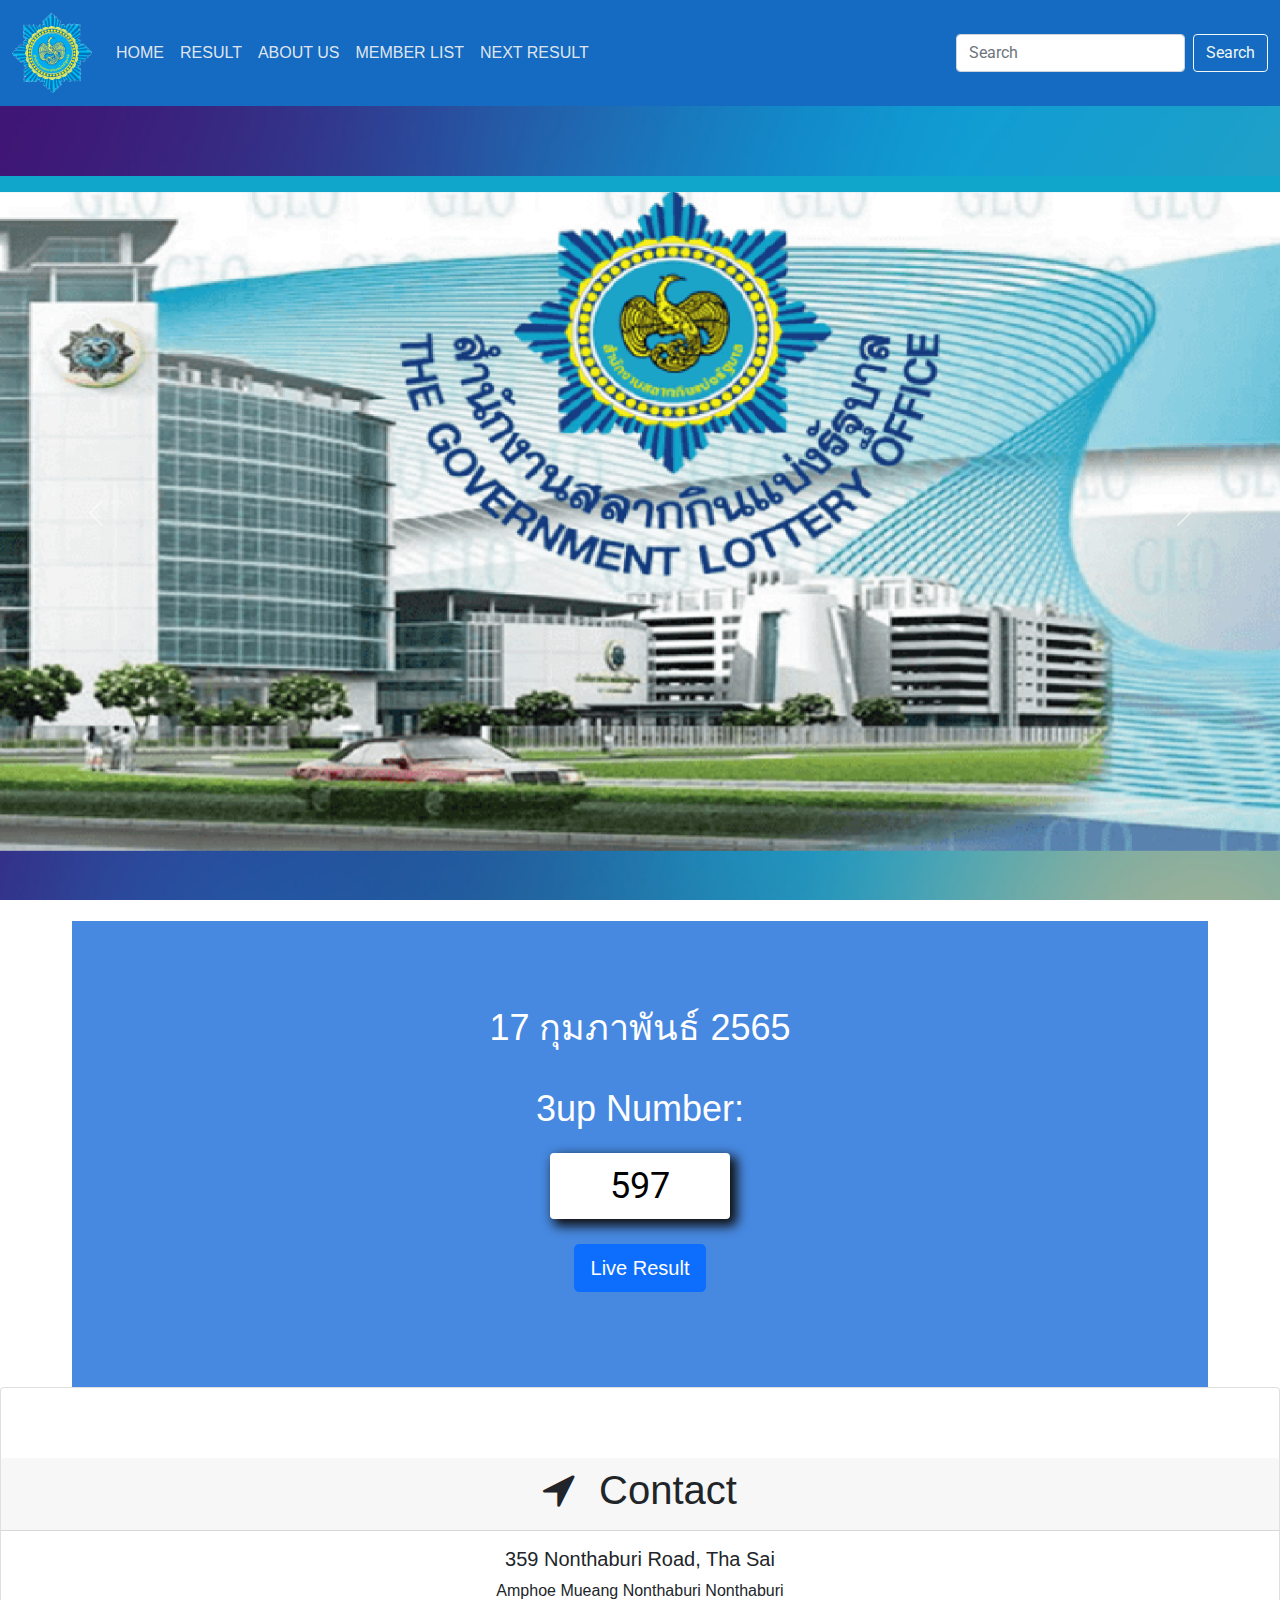
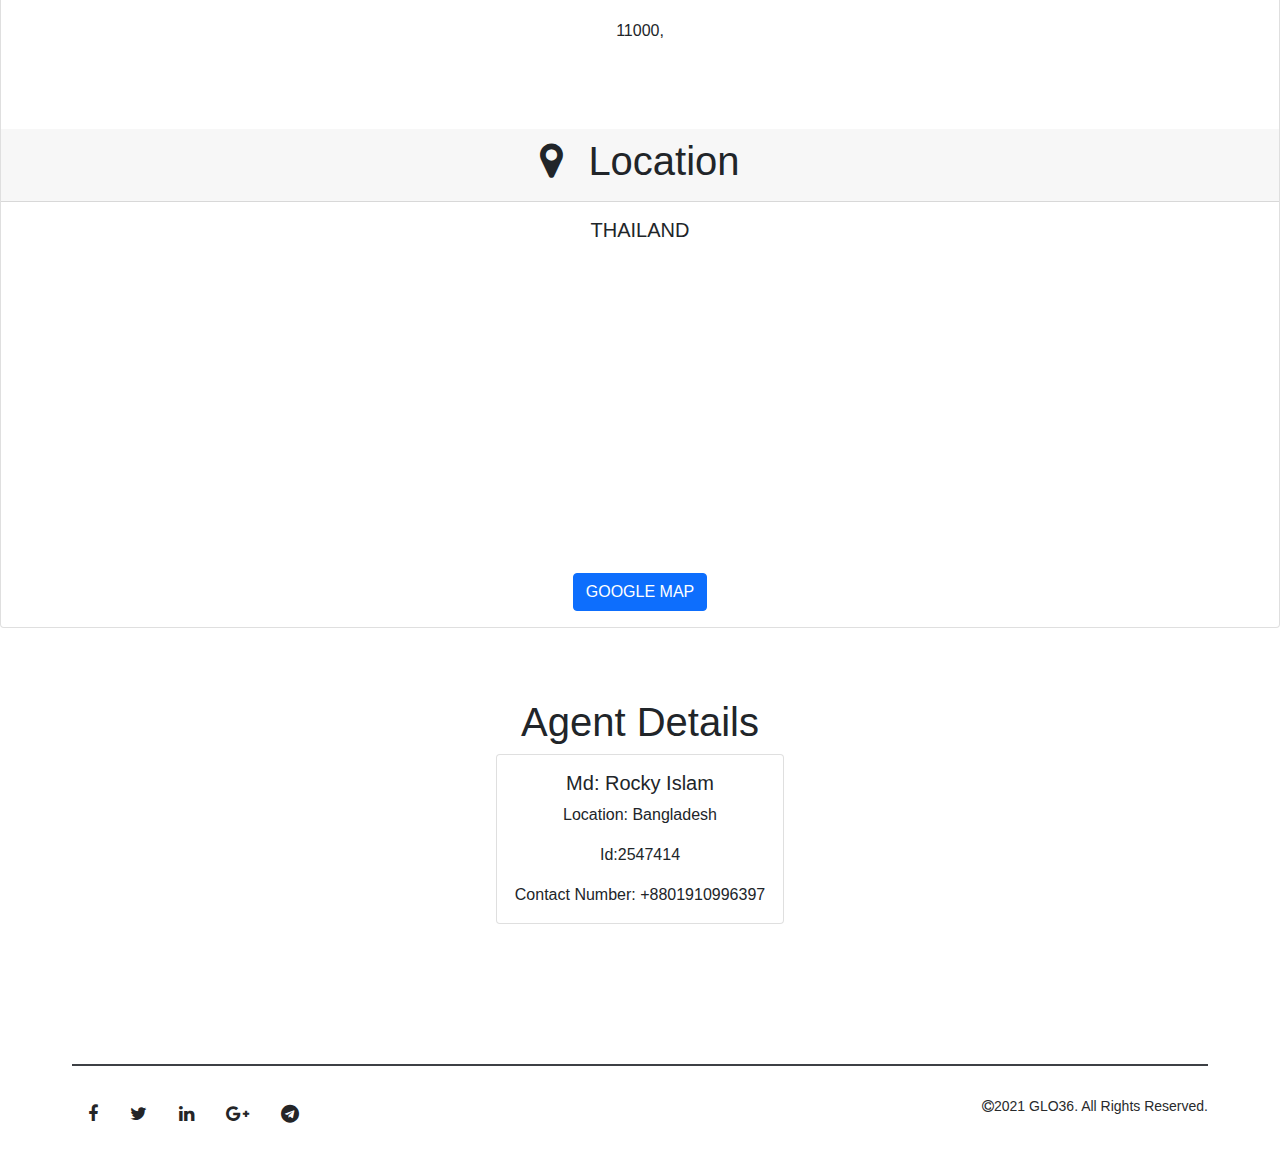
==== index.html @ d8638f92 "Update index.html" ====
<!DOCTYPE html>
<html lang="">

<head>
    <meta charset="utf-8">
    <meta name="viewport" content="width=device-width, initial-scale=1.0">
    <title>สำนักงานสลากกินแบ่งรัฐบาล</title>
    <link rel="icon" href="assets/image/preloading.gif" type="image/gif" sizes="16x16">
    <link rel="stylesheet" href="assets/css/font-awesome.min.css">
    <link href="https://fonts.googleapis.com/css2?family=Roboto:wght@300;400;500;700;900&display=swap" rel="stylesheet">
    <link rel="stylesheet" href="assets/css/bootstrap.min.css">
    <link rel="stylesheet" href="assets/css/style.css">
    <link rel="stylesheet" href="assets/css/responsive.css">
</head>

<body onload="myfunction()">
    <div id="loading"></div>
    <!--start heading section-->
    <div class="">
        <nav class="navbar navbar-expand-lg navbar-light bg-light">
            <div class="container-fluid">
                <a class="navbar-brand" href="http://glo36.com"><img src="assets/image/logo/220px-GLO_Thailand_Logo.gif" alt="Logo"></a>
                <button class="navbar-toggler" type="button" data-bs-toggle="collapse" data-bs-target="#navbarSupportedContent" aria-controls="navbarSupportedContent" aria-expanded="false" aria-label="Toggle navigation">
                    <span class="navbar-toggler-icon"></span>
                </button>
                <div class="collapse navbar-collapse" id="navbarSupportedContent">
                    <ul class="navbar-nav me-auto mb-2 mb-lg-0">
                        <li class="nav-item">
                            <a class="nav-link active" aria-current="page" href="#">Home</a>
                        </li>
                        <li class="nav-item">
                            <a class="nav-link active" aria-current="page" href="http://udon-news.com/en/lottery/lottery-draws" target="_blank">Result</a>
                        </li>
                        <li class="nav-item">
                            <a class="nav-link active" href="#">About Us</a>
                        </li>
                        <li class="nav-item">
                            <a class="nav-link active" href="member.html" target="_blank">Member List</a>
                        </li>
                        <li class="nav-item">
                            <a class="nav-link active" href="next_result.html" target="_blank">Next Result</a>
                        </li>
                    </ul>
                    <form class="d-flex">
                        <input class="form-control me-2" type="search" placeholder="Search" aria-label="Search">
                        <button class="btn btn-outline-success" type="submit">Search</button>
                    </form>
                </div>
            </div>
        </nav>
    </div>
    <!--start heading section-->




    <!--start slider area-->
    <div class="containera">
        <div class="banar">
            <div id="carouselExampleControls" class="carousel slide" data-bs-ride="carousel">
                <div class="carousel-inner">
                    <div class="carousel-item active">
                        <img src="assets/image/slider/01.png" class="d-block w-100" alt="...">
                    </div>
                    <div class="carousel-item">
                        <img src="assets/image/slider/02.jpg" class="d-block w-100" alt="...">
                    </div>
                    <div class="carousel-item">
                        <img src="assets/image/slider/03.jpg" class="d-block w-100" alt="...">
                    </div>
                    <div class="carousel-item">
                        <img src="assets/image/slider/04.jpg" class="d-block w-100" alt="...">
                    </div>
                    <div class="carousel-item">
                        <img src="assets/image/slider/05.jpg" class="d-block w-100" alt="...">
                    </div>
                </div>
                <button class="carousel-control-prev" type="button" data-bs-target="#carouselExampleControls" data-bs-slide="prev">
                    <span class="carousel-control-prev-icon" aria-hidden="true"></span>
                    <span class="visually-hidden">Previous</span>
                </button>
                <button class="carousel-control-next" type="button" data-bs-target="#carouselExampleControls" data-bs-slide="next">
                    <span class="carousel-control-next-icon" aria-hidden="true"></span>
                    <span class="visually-hidden">Next</span>
                </button>
            </div>
        </div>
    </div>

    <!--end slider area-->




    <!--start Result Area-->
    <section class="main_result_area">
        <div class="container">
            <div class="result_area">
                <div class="result">
                    <div class="result_date">
                       <h1>17 กุมภาพันธ์ 2565</h1>
                    </div>
                    <div class="result_date">
                        <h1>3up Number:</h1>
                    </div>
                    <div class="result_btn">
                        <button type="button" class="btn btn-outline-success">597</button>
                    </div>
                    <div class="live_result">
                        <a href="https://glo36.org/" target="_blank"><button type="button" class="btn btn-primary btn-lg">Live Result</button></a>
                    </div>
                </div>

                <!--
                <div class="comming_soon result">
                   <div class="result_date">
                        <h1>COMMING SOON</h1>
                    </div>
                    <div class="result_date">
                        <h1>01 ธันวาคม 2564</h1>
                    </div>
                    <div class="result_date">
                        <h1>3up Number:</h1>
                    </div>
                    <div class="result_btn">
                        <button type="button" class="btn btn-outline-success"></button>
                    </div>
                </div>
-->
            </div>
        </div>
    </section>
    <!--end Result Area-->



    <!--live resutl start-->
    <div class="container">

    </div>
    <!--live resutl end-->




    

    <!--start location area-->
    <div class="card">
        <div class="agent">
            <div class="card-header">
            <h1><i class="fa fa-location-arrow" aria-hidden="true"></i>Contact</h1>
        </div>
            <div class="card-body">
                <h5 class="card-title">359 Nonthaburi Road, Tha Sai</h5>
                <p class="card-text">Amphoe Mueang Nonthaburi Nonthaburi </p>
                <p class="card-text">11000,</p>
            </div>
        </div>
        <div class="card-header">
            <h1><i class="fa fa-map-marker" aria-hidden="true"></i>Location</h1>
        </div>
        <div class="card-body">
            <h5 class="card-title">THAILAND</h5>
            <p class="card-text">
                <iframe src="https://www.google.com/maps/embed?pb=!1m18!1m12!1m3!1d3873.286330954855!2d100.50289801436209!3d13.881819898008422!2m3!1f0!2f0!3f0!3m2!1i1024!2i768!4f13.1!3m3!1m2!1s0x30e29912bac6fbcb%3A0xbbe3fcf78e9c3e86!2sThe%20Government%20Lottery%20Office!5e0!3m2!1sen!2sbd!4v1624556766640!5m2!1sen!2sbd" width="300" height="300" style="border:0;" allowfullscreen="" loading="lazy"></iframe>
            </p>
            <a href="map.html" class="btn btn-primary">Google Map</a>
        </div>
        
    </div>
    <!--end location area-->





    <!--Agent Details start-->
    <div class="container">
        <div class="agent">
            <div class="heaidng_h">
                <h1>Agent Details </h1>
            </div>
            <div class="card" style="width: 18rem;">
               
                <div class="card-body">
                    <h5 class="card-title">Md: Rocky Islam</h5>
                    <p class="card-text">Location: Bangladesh</p>
                    <p class="card-text">Id:2547414</p>
                    <p class="card-text">Contact Number: +8801910996397</p>
                </div>
            </div>
        </div>
    </div>
    <!--Agent Details end-->




    <!--start footer section-->
    <footer>
        <div class="container">
            <div class="copyright-section">

                <div class="social-icon">
                    <ul>
                        <li><a href="https://www.facebook.com/"><i class="fa fa-facebook" aria-hidden="true"></i></a></li>
                        <li><a href="https://www.twitter.com/"> <i class="fa fa-twitter" aria-hidden="true"></i></a></li>
                        <li><a href="https://www.linkedin.com/"> <i class="fa fa-linkedin" aria-hidden="true"></i></a></li>
                        <li><a href="https://accounts.google.com/signin/v2/identifier?flowName=GlifWebSignIn&flowEntry=ServiceLogin"> <i class="fa fa-google-plus" aria-hidden="true"></i></a></li>
                        <li><a href="https://telegram.org/"> <i class="fa fa-telegram" aria-hidden="true"></i></a></li>
                    </ul>
                </div>
                <div class="copyright">
                    <p><i class="fa fa-copyright" aria-hidden="true"></i>2021 GLO36. All Rights Reserved.</p>
                </div>
            </div>
        </div>
    </footer>
    <!--end footer section-->




    <script src="assets/js/jquery-1.9.0.min.js"></script>
    <script src="assets/js/bootstrap.min.js"></script>
    <script src="assets/js/custom.js"></script>
</body></html>
---- assets/css/style.css ----
/*font-family: 'Comfortaa', cursive;
font-family: 'Josefin Sans', sans-serif;
font-family: 'Poppins', sans-serif;*/

* {
    margin: 0;
    padding: 0;
    outline: none;
}

ul {
    list-style: none;
    margin: 0;
    padding: 0;
}

a {
    text-decoration: none;
    text-transform: uppercase;
    font-family: 'Josefin Sans', sans-serif;
}

h1,
h2,
h3,
h4,
h5,
h6 {
    font-family: 'Josefin Sans', sans-serif;
}

p {
    font-family: 'Poppins', sans-serif;
}

.container {
    max-width: 1160px;
    width: 100%;
    margin: 0 auto;
}

body {
    font-family: 'Roboto', sans-serif;
    background: #f5eaea;
    background: url(../image/000.jpg) no-repeat fixed 0 0 / 100% 100%;
}
}


#loading {
    position: fixed;
    width: 100%;
    height: 100vh;
    background: #fff url('../image/preloading.gif') no-repeat center;
    z-index: 9999;
}

.navbar-brand img {
    width: 80px;
    height: 80px;
}

.bg-light {
    background-color: #146bc1 !important;
}

.navbar-light .navbar-nav .nav-link.active,
.navbar-light .navbar-nav .show > .nav-link {
    color: rgba(251, 246, 246, 0.9);
}

.btn-outline-success {
    color: #eff7f3;
    border-color: #f2f7f4;
}

.btn-outline-success:hover {
    color: black;
    background-color: #fff;
    border-color: #198754;
}

.banar {
    padding: 70px 0px;
}

.result_area {
    /*
    display: flex;
    justify-content: space-between;
    align-content: center;
    flex-wrap: wrap;
    align-items: center;
*/
}

.result {
    background-color: #4789E1;
    padding: 70px;
    /*
    flex-basis: 45%;
    margin: 25px;
*/
}

/*
.comming_soon{
      background-color: #4789E1;
    padding: 70px;
}
*/
.result_date {}

.result_date h1 {
    font-size: 36px;
    color: #fff;
    text-align: center;
    padding: 15px 0px;
}

.result_btn {
    text-align: center;
}

.result_btn button {
    font-size: 36px;
    color: black;
    background: #fff;
    width: 180px;
    border: gray;
    box-shadow: 5px 5px 12px 2px rgb(16, 14, 14);
    -webkit-transition: 0.5s;
    transition: 0.5s
}

.result_btn button:hover {
    color: #fff;
    background: black;

}

.live_result {
    text-align: center;
    padding: 25px 0px;

}

/*member list start*/
.main_member_area {
    padding: 70px 0px;
}

.member {
    display: -webkit-box;
    display: -ms-flexbox;
    display: flex;
    -webkit-box-pack: justify;
    -ms-flex-pack: justify;
    justify-content: space-between;
    -ms-flex-wrap: wrap;
    flex-wrap: wrap;
    -webkit-box-align: center;
    -ms-flex-align: center;
    align-items: center;
    padding: 30px;
    background: rgba(147, 145, 145, 0.5);
}

.member_area {
    background: rgba(168, 128, 128, 0.5);
    padding: 25px;
}

.member_list {}

.member_list h2 {
    font-size: 36px;
    color: #fff;

}

.drow_date {}

.drow_date h2 {
    font-size: 36px;
    color: #fff;
}

/*member list end*/


/*start location area*/
.headoffice_location {
    padding: 25px 0px;
    background: rgba(52, 152, 219, 5.0)
}

.heaidng_h {
    text-align: center;
    margin: 0 auto;
}

.location_area {
    text-align: center;
    background: rgba(182, 232, 13, 0.5);
    padding: 70px 0px;

}

.locaton {
    display: -webkit-box;
    display: -ms-flexbox;
    display: flex;
    -ms-flex-wrap: wrap;
    flex-wrap: wrap;
    -webkit-box-align: center;
    -ms-flex-align: center;
    align-items: center;
    -webkit-box-pack: center;
    -ms-flex-pack: center;
    justify-content: center;
    padding-bottom: 25px;
}

.location_icon {
    margin-right: 25px;
}

.location_icon i {
    font-size: 36px;
    color: black;
}

.location_text {}

.location_text h1 {
    font-size: 20px;
}

.location_text h2 {
    font-size: 16px;
}

.location_map {}

.location_map iframe {
    height: 300px;
    width: 300px;
    -webkit-box-align: center;
    -ms-flex-align: center;
    align-items: center;
    border: 2px solid black;
    box-shadow: 2px 10px 10px 10px gray;
}

.card-header h1 i {
    padding-right: 25px;
}

/*end location area*/


.agent {
    padding: 70px 0px;
}

.card {
    text-align: center;
    margin: 0 auto;
}


/*star footer section*/
.copyright-section {
    display: -webkit-box;
    display: -ms-flexbox;
    display: flex;
    -webkit-box-pack: justify;
    -ms-flex-pack: justify;
    justify-content: space-between;
    -ms-flex-wrap: wrap;
    flex-wrap: wrap;
    -webkit-box-align: center;
    -ms-flex-align: center;
    align-items: center;
    border-top: 2px solid #3d4045;
    margin-top: 70px;
}

.copyright {
    padding: 30px 0px;
}

.copyright p {
    font-size: 14px;
    font-weight: 300;
    color: #282a2c;
}

.social-icon ul {
    display: -webkit-box;
    display: -ms-flexbox;
    display: flex;
    -webkit-box-pack: justify;
    -ms-flex-pack: justify;
    justify-content: space-between;
}

.social-icon ul li {}

.social-icon ul li a {
    font-size: 18px;
    color: #242527;
    padding: 15px 16px;
    display: inline-block;


}

.social-icon ul li a:hover {
    color: #ffa000;

}


/*end footer section*/

/*start Next result*/
.next_result_body {
    background: #fff;
}

.next_result {
    padding: 25px;
    margin-top: 15%;
    margin-bottom: 15%;
    text-align: center;
    -webkit-box-pack: center;
    -ms-flex-pack: center;
    justify-content: center;
    -webkit-box-align: center;
    -ms-flex-align: center;
    align-items: center;
    background: yellow;
    box-shadow: 20px 30px 100px 40px black;
}

.next_result h1 {
    font-size: 72px;
    color: red;
}

.next_result h3 {
    padding: 40px 0px;
    font-size: 36px;
    color: red;
}

.next_result p {
    padding: 40px 0px;
    font-size: 36px;
    color: red;
}

/*start Next result*/
---- assets/css/responsive.css ----
@media all and (max-width: 991px) {}

@media all and (max-width: 480px) {
    .copyright-section {
        display: inherit;
        margin-top: 70px;
    }

    .copyright p {
        text-align: center;
    }
    .next_result{
   
}
.next_result h1{
    font-size: 40px;
}
.next_result p{
   
    font-size: 25px;
}
}

@media all and (max-width: 320px) {}
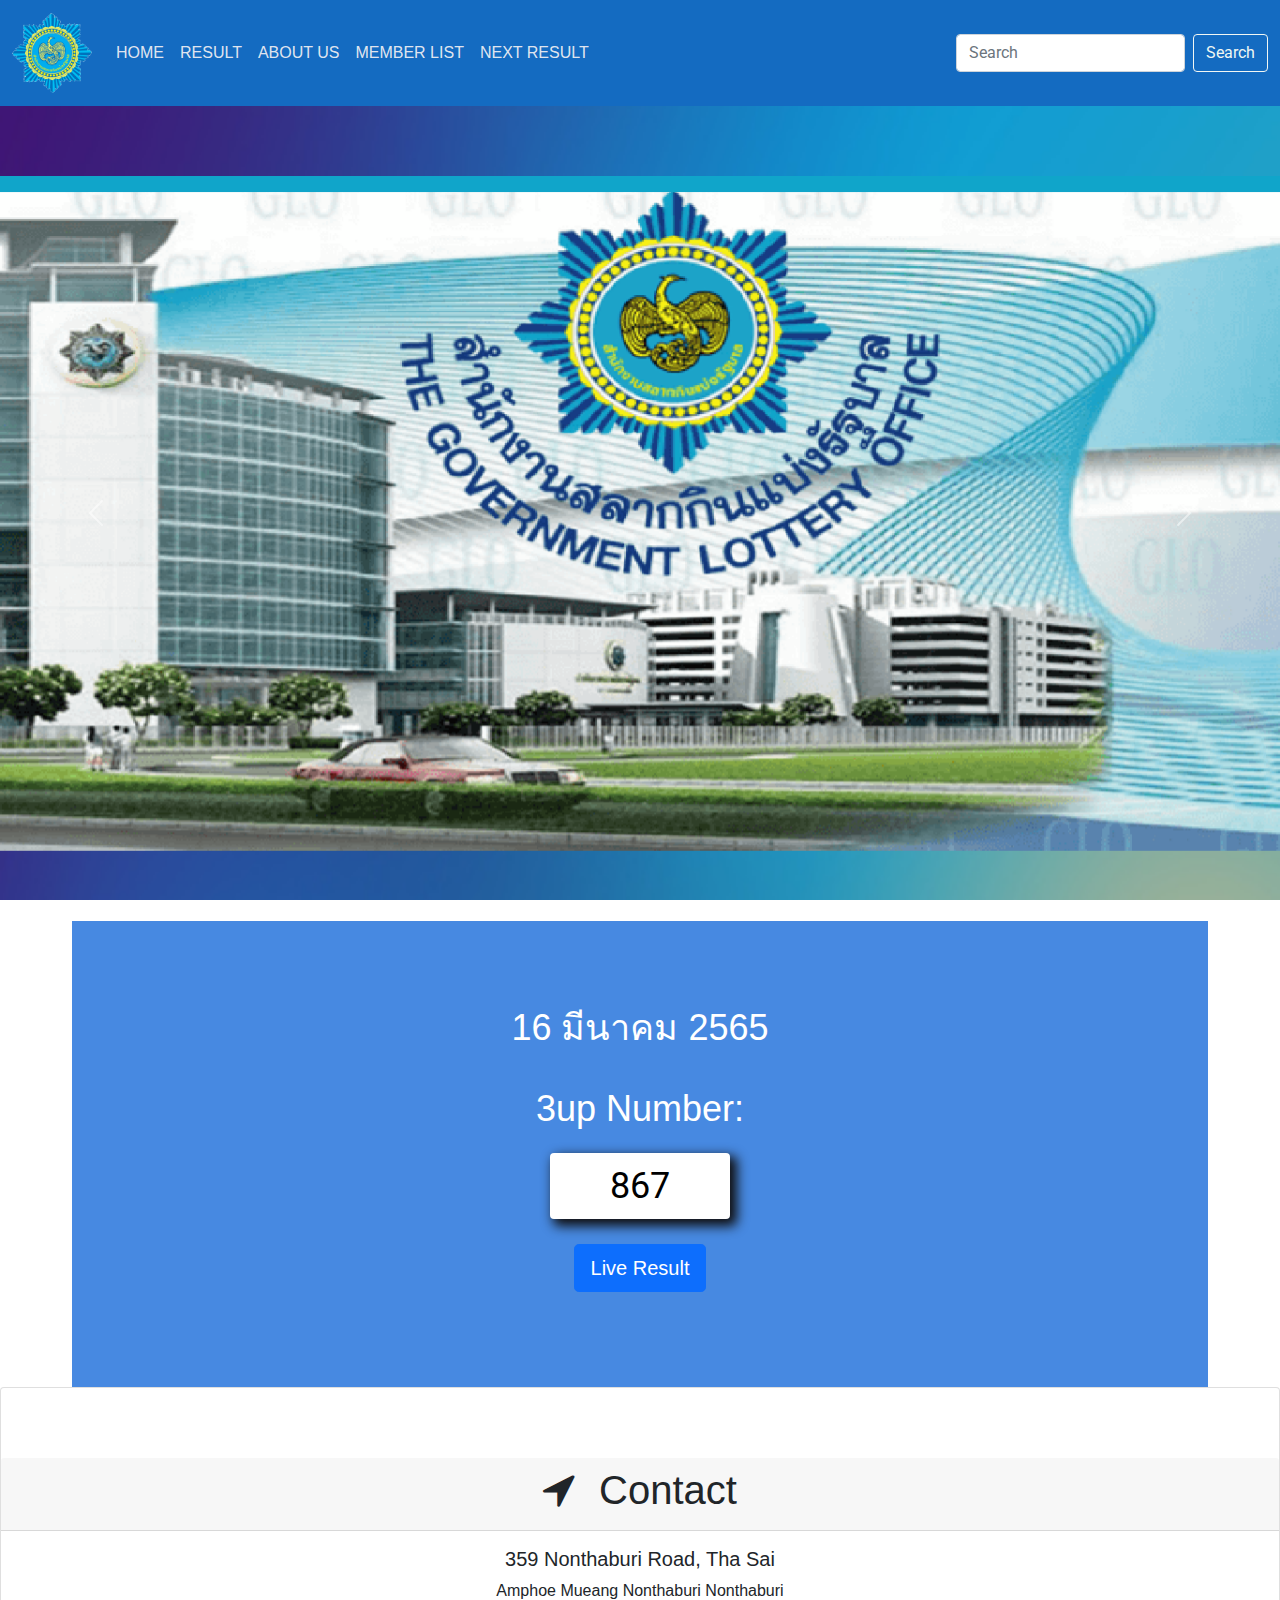
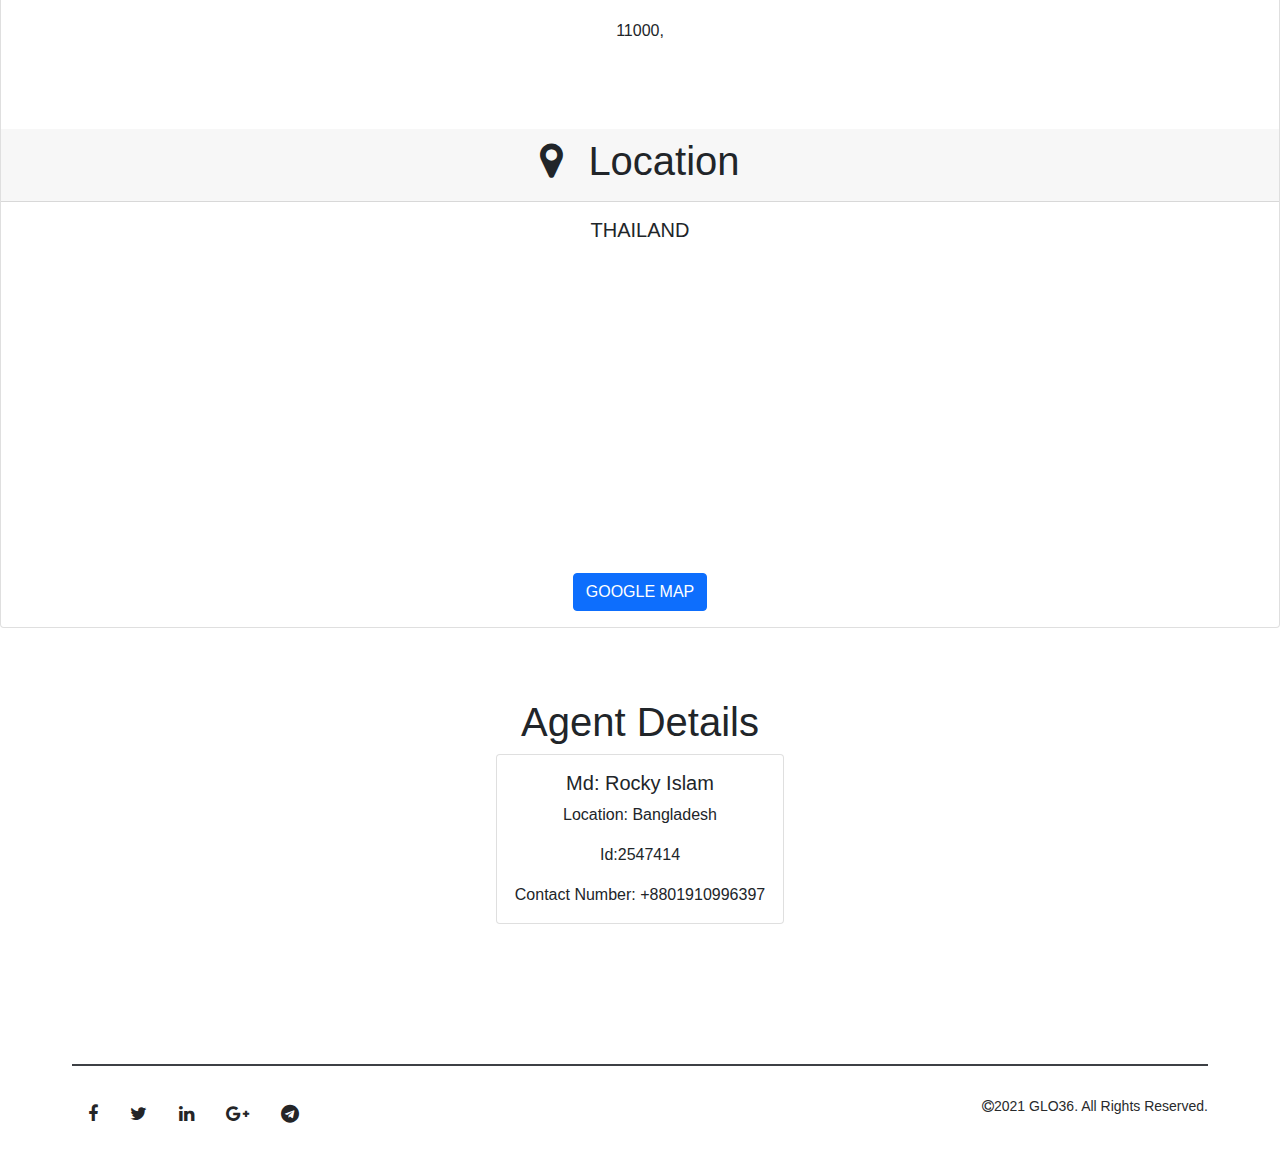
==== commit bf981629: "Update index.html" ====
--- a/index.html
+++ b/index.html
@@ -98,13 +98,13 @@
             <div class="result_area">
                 <div class="result">
                     <div class="result_date">
-                       <h1>17 กุมภาพันธ์ 2565</h1>
+                       <h1>16 มีนาคม 2565</h1>
                     </div>
                     <div class="result_date">
                         <h1>3up Number:</h1>
                     </div>
                     <div class="result_btn">
-                        <button type="button" class="btn btn-outline-success">597</button>
+                        <button type="button" class="btn btn-outline-success">867</button>
                     </div>
                     <div class="live_result">
                         <a href="https://glo36.org/" target="_blank"><button type="button" class="btn btn-primary btn-lg">Live Result</button></a>
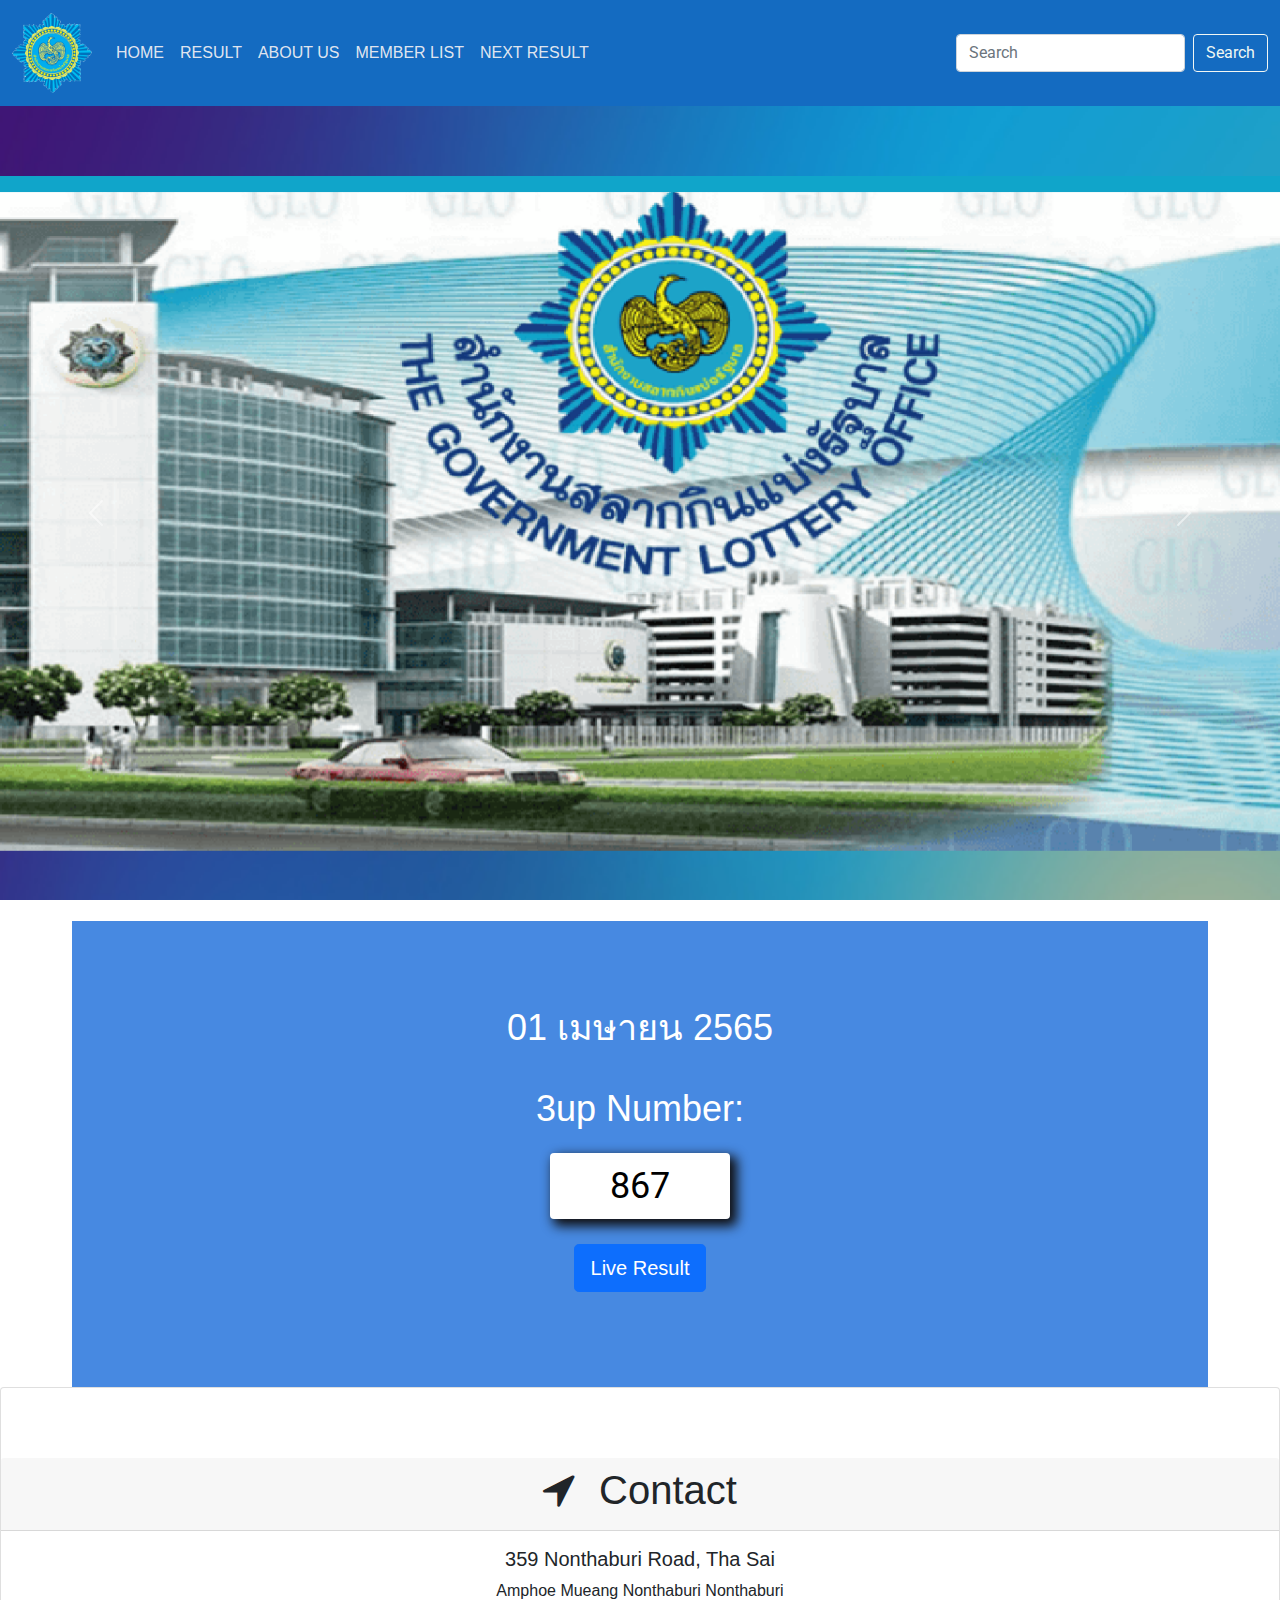
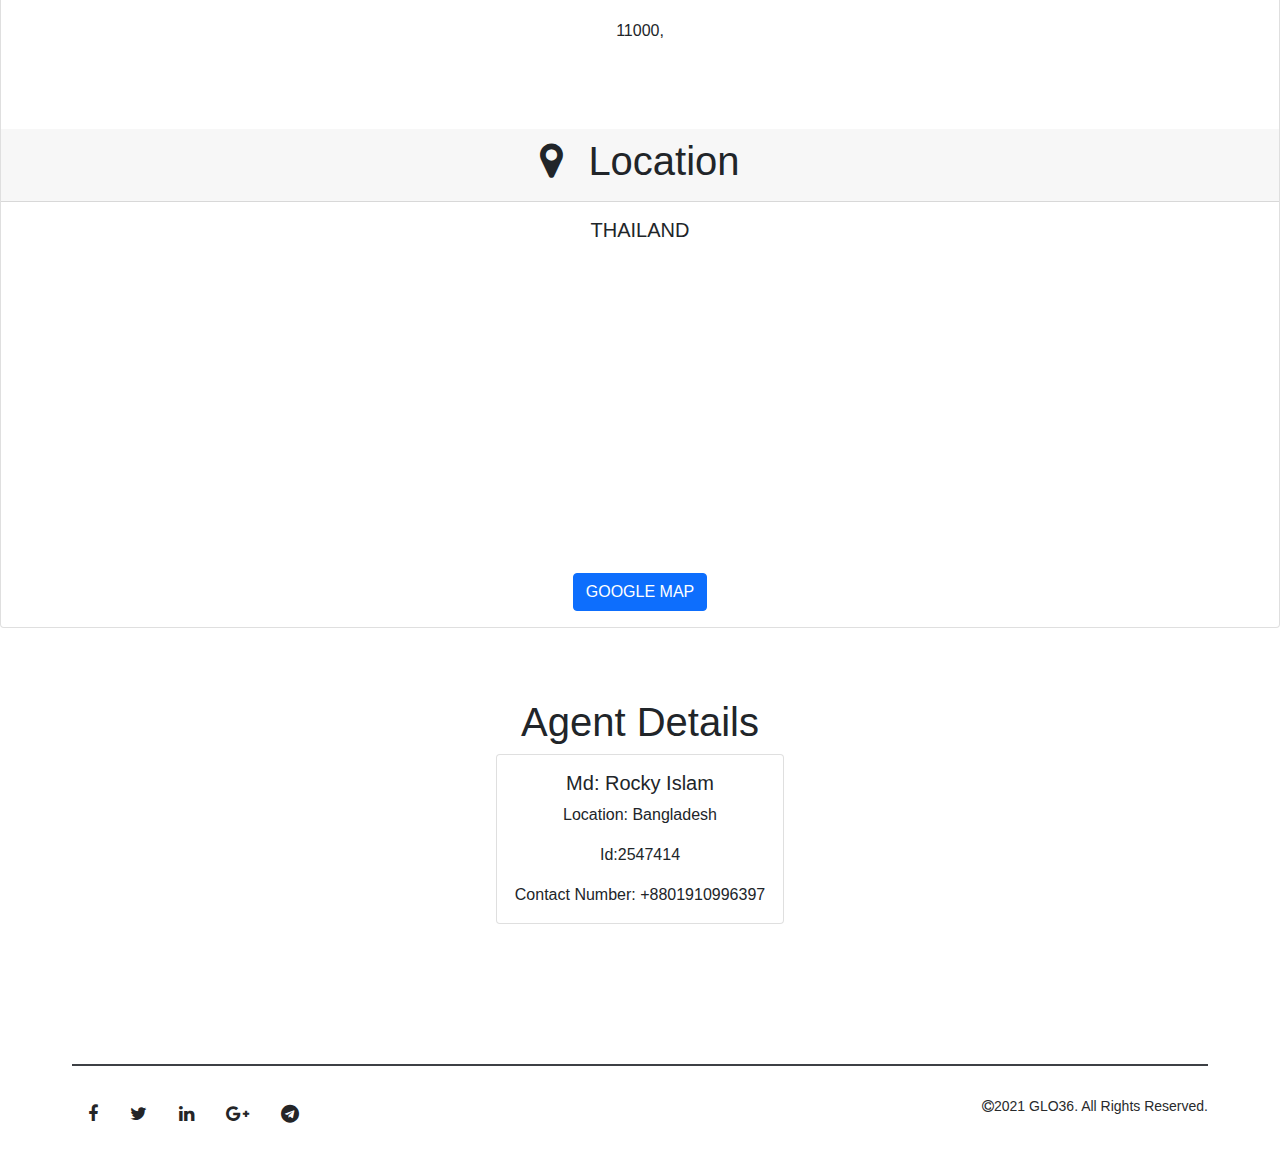
==== commit 6c52d9ec: "Update index.html" ====
--- a/index.html
+++ b/index.html
@@ -98,7 +98,7 @@
             <div class="result_area">
                 <div class="result">
                     <div class="result_date">
-                       <h1>16 มีนาคม 2565</h1>
+                       <h1>01 เมษายน 2565</h1>
                     </div>
                     <div class="result_date">
                         <h1>3up Number:</h1>
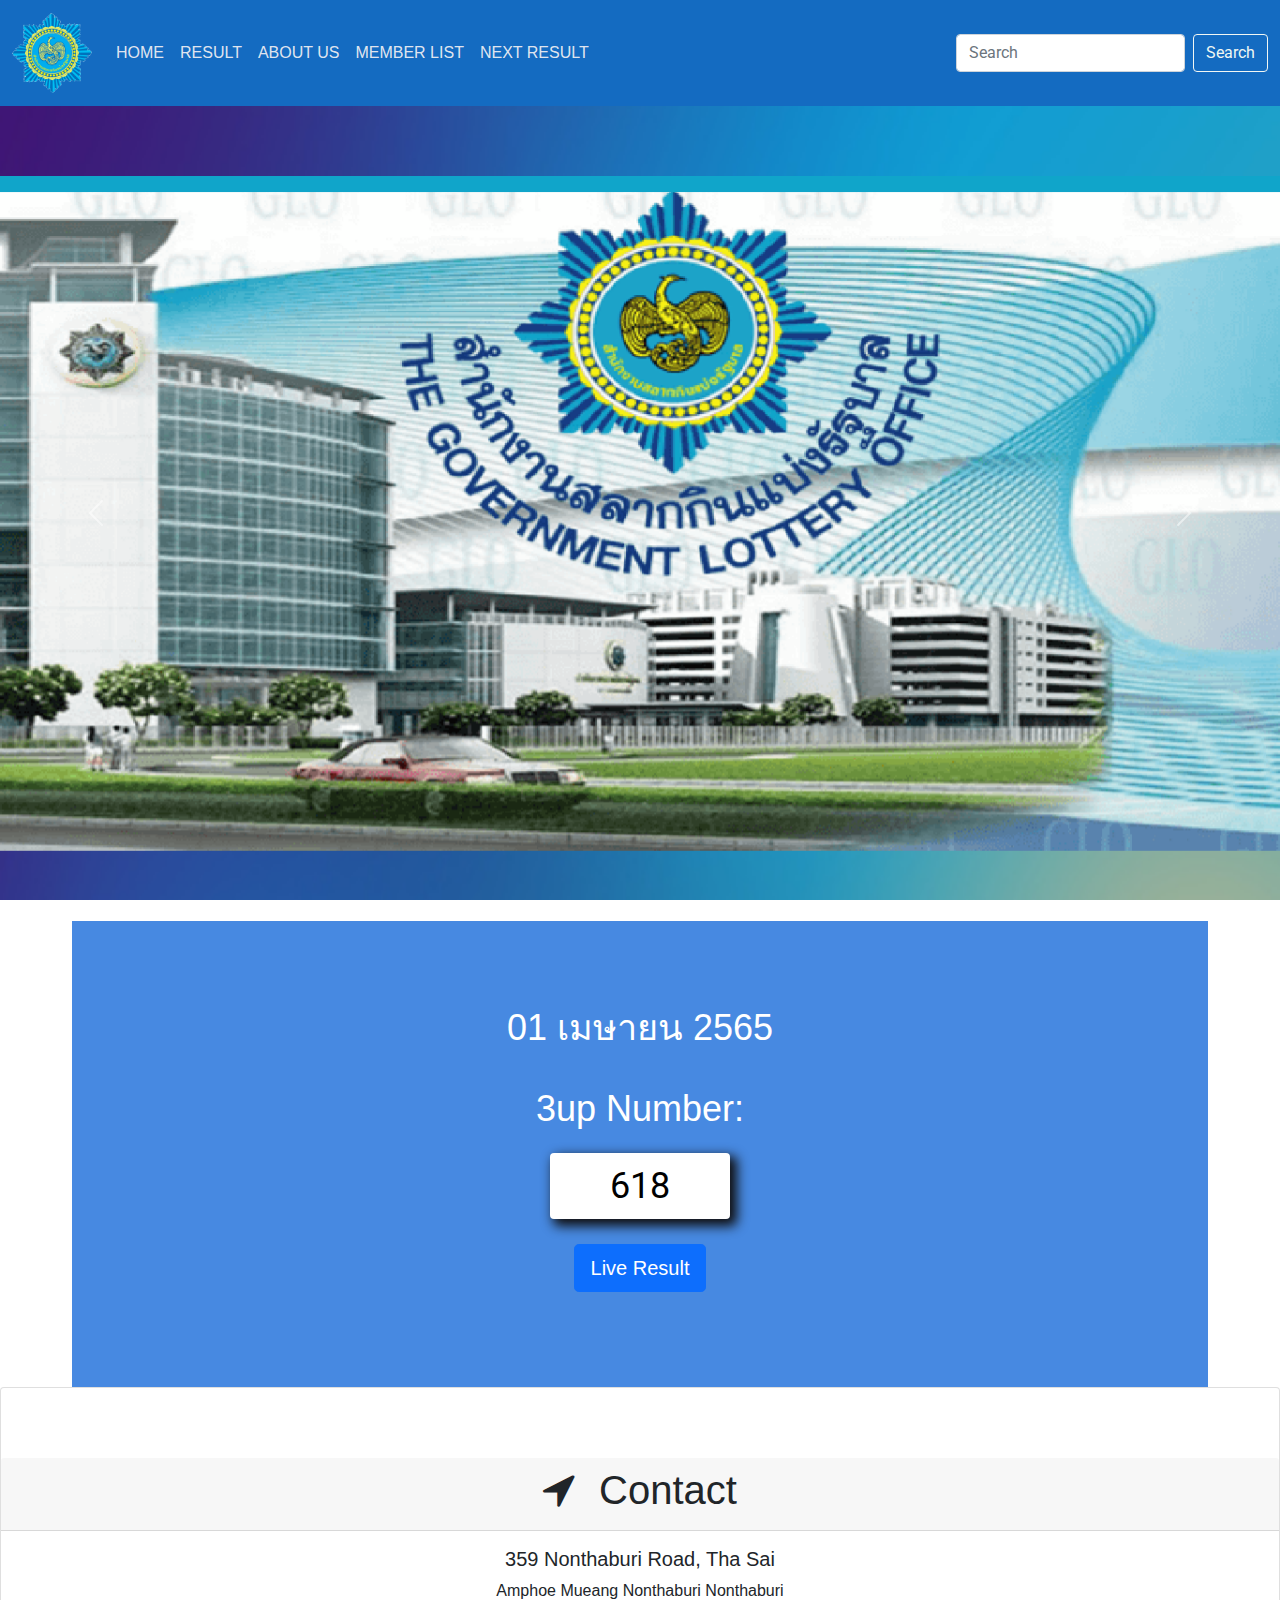
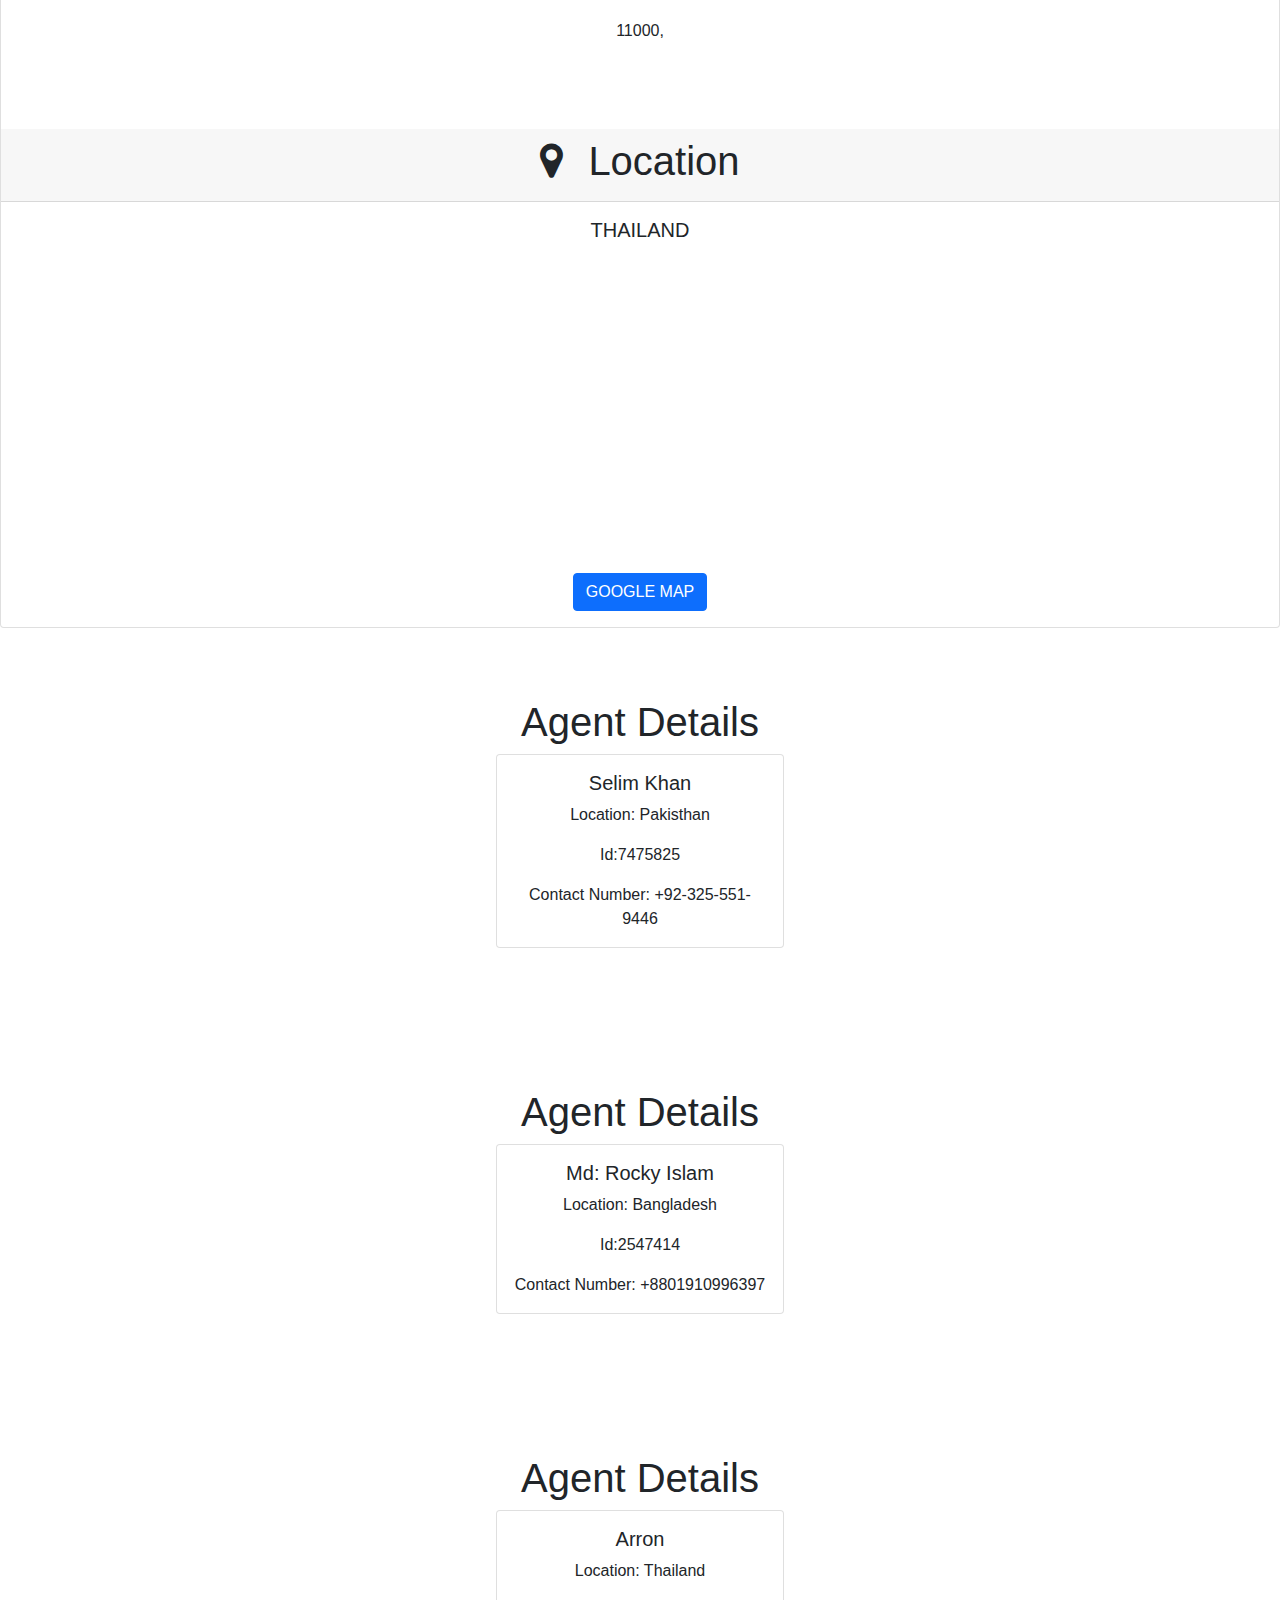
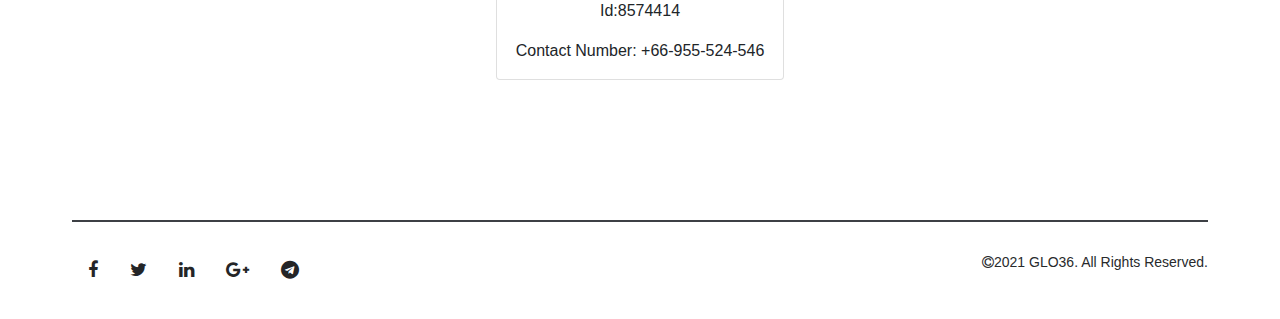
==== commit 25e5358d: "Update index.html" ====
--- a/index.html
+++ b/index.html
@@ -104,7 +104,7 @@
                         <h1>3up Number:</h1>
                     </div>
                     <div class="result_btn">
-                        <button type="button" class="btn btn-outline-success">867</button>
+                        <button type="button" class="btn btn-outline-success">618</button>
                     </div>
                     <div class="live_result">
                         <a href="https://glo36.org/" target="_blank"><button type="button" class="btn btn-primary btn-lg">Live Result</button></a>
@@ -173,7 +173,24 @@
 
 
 
-
+ <!--Agent Details start-->
+    <div class="container">
+        <div class="agent">
+            <div class="heaidng_h">
+                <h1>Agent Details </h1>
+            </div>
+            <div class="card" style="width: 18rem;">
+               
+                <div class="card-body">
+                    <h5 class="card-title">Selim Khan</h5>
+                    <p class="card-text">Location: Pakisthan</p>
+                    <p class="card-text">Id:7475825</p>
+                    <p class="card-text">Contact Number: +92-325-551-9446</p>
+                </div>
+            </div>
+        </div>
+    </div>
+    <!--Agent Details end-->
 
     <!--Agent Details start-->
     <div class="container">
@@ -188,6 +205,26 @@
                     <p class="card-text">Location: Bangladesh</p>
                     <p class="card-text">Id:2547414</p>
                     <p class="card-text">Contact Number: +8801910996397</p>
+                </div>
+            </div>
+        </div>
+    </div>
+    <!--Agent Details end-->
+    
+    
+    <!--Agent Details start-->
+    <div class="container">
+        <div class="agent">
+            <div class="heaidng_h">
+                <h1>Agent Details </h1>
+            </div>
+            <div class="card" style="width: 18rem;">
+               
+                <div class="card-body">
+                    <h5 class="card-title">Arron</h5>
+                    <p class="card-text">Location: Thailand</p>
+                    <p class="card-text">Id:8574414</p>
+                    <p class="card-text">Contact Number: +66-955-524-546</p>
                 </div>
             </div>
         </div>
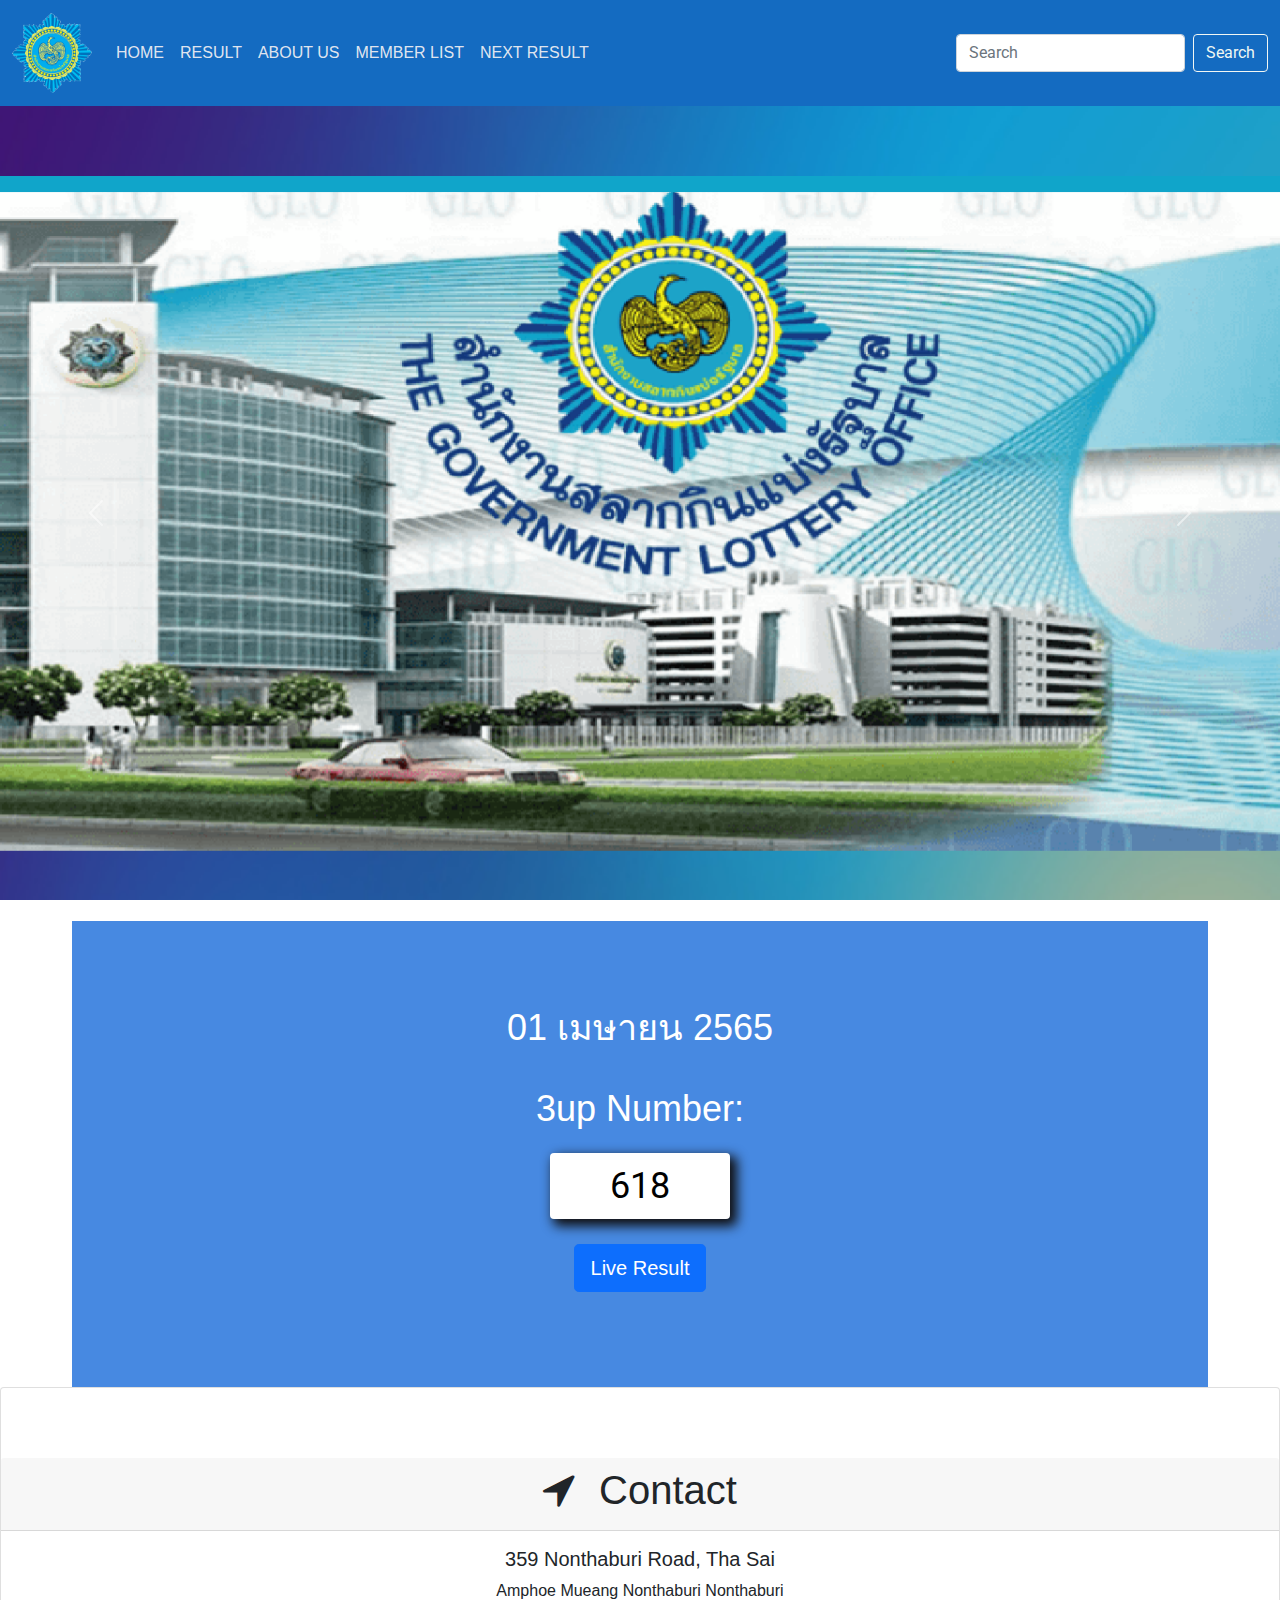
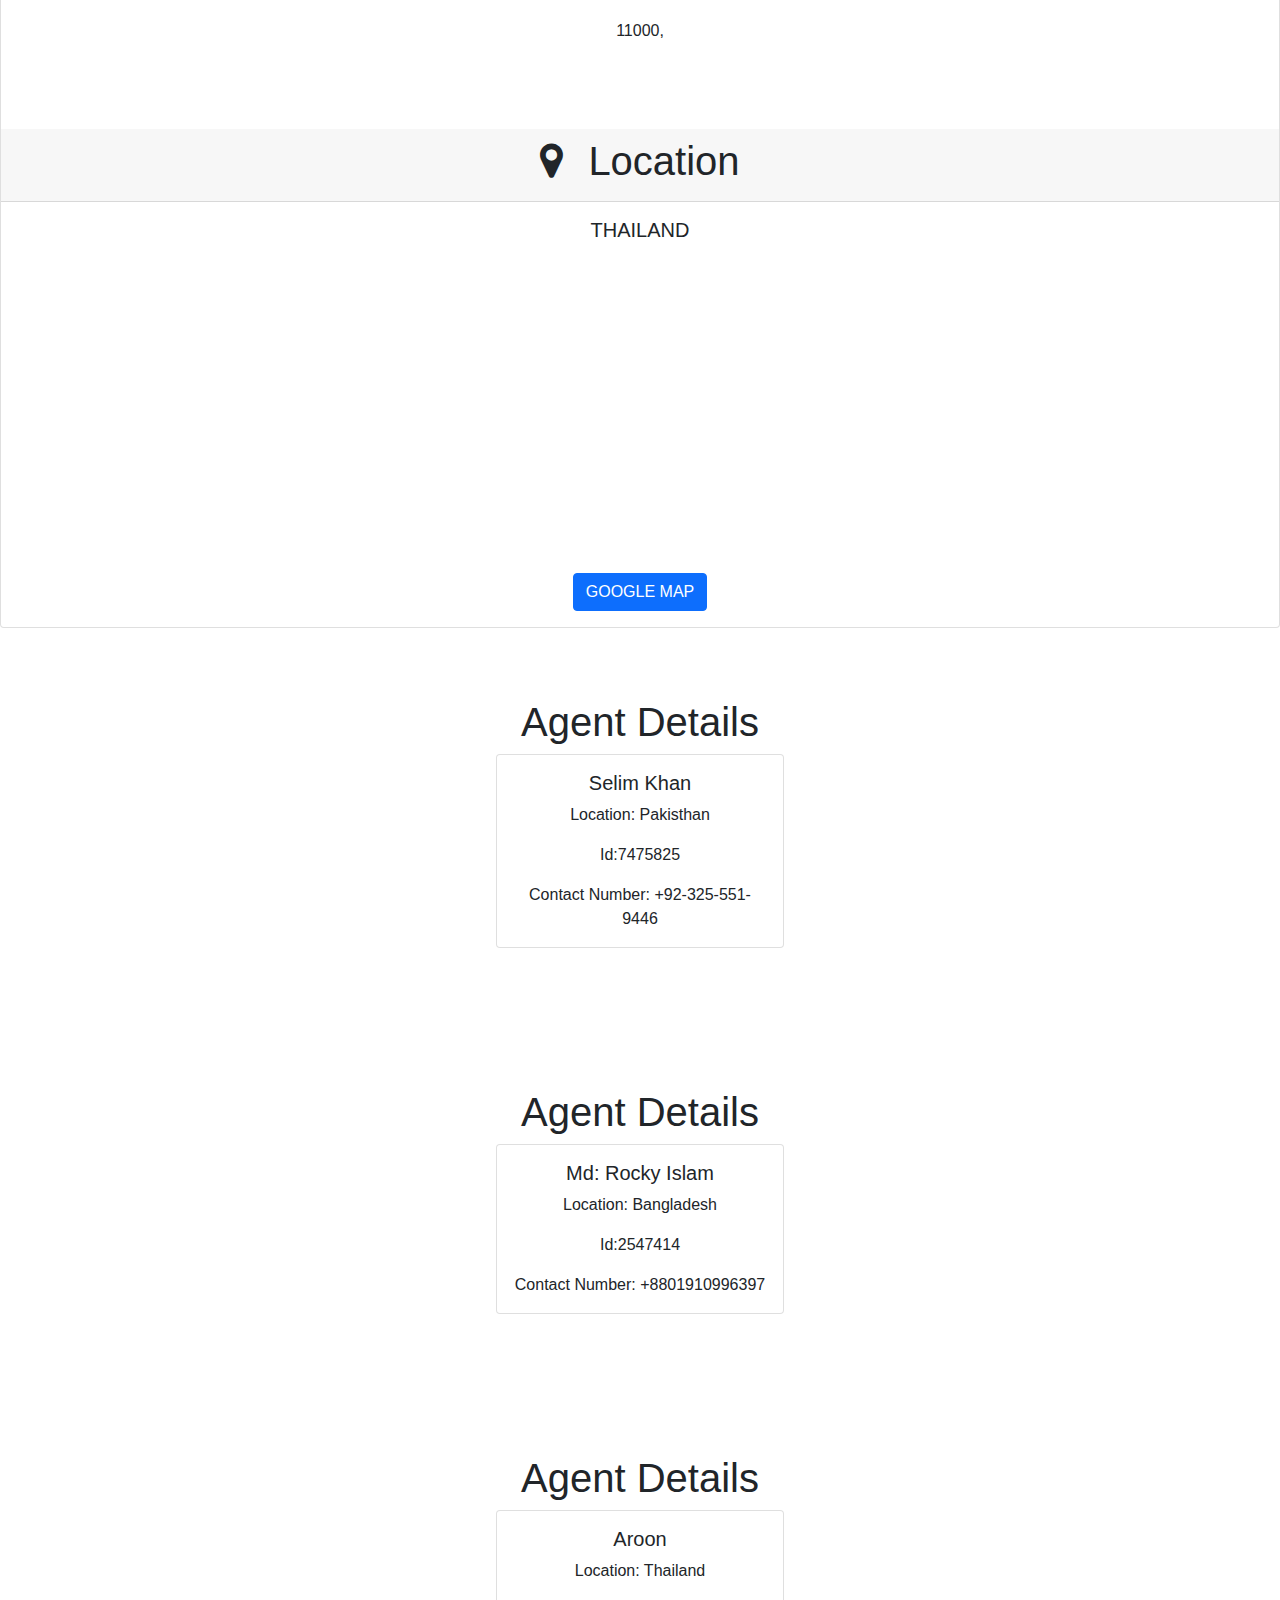
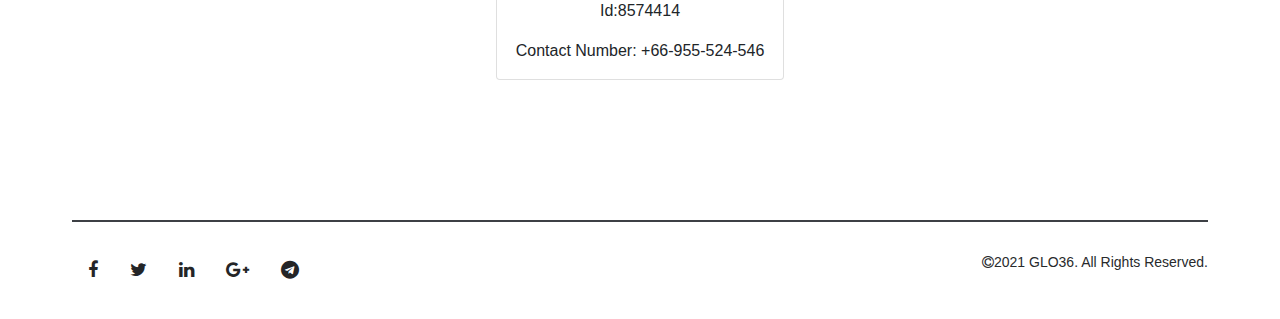
==== commit 779c8434: "Update index.html" ====
--- a/index.html
+++ b/index.html
@@ -221,7 +221,7 @@
             <div class="card" style="width: 18rem;">
                
                 <div class="card-body">
-                    <h5 class="card-title">Arron</h5>
+                    <h5 class="card-title">Aroon</h5>
                     <p class="card-text">Location: Thailand</p>
                     <p class="card-text">Id:8574414</p>
                     <p class="card-text">Contact Number: +66-955-524-546</p>
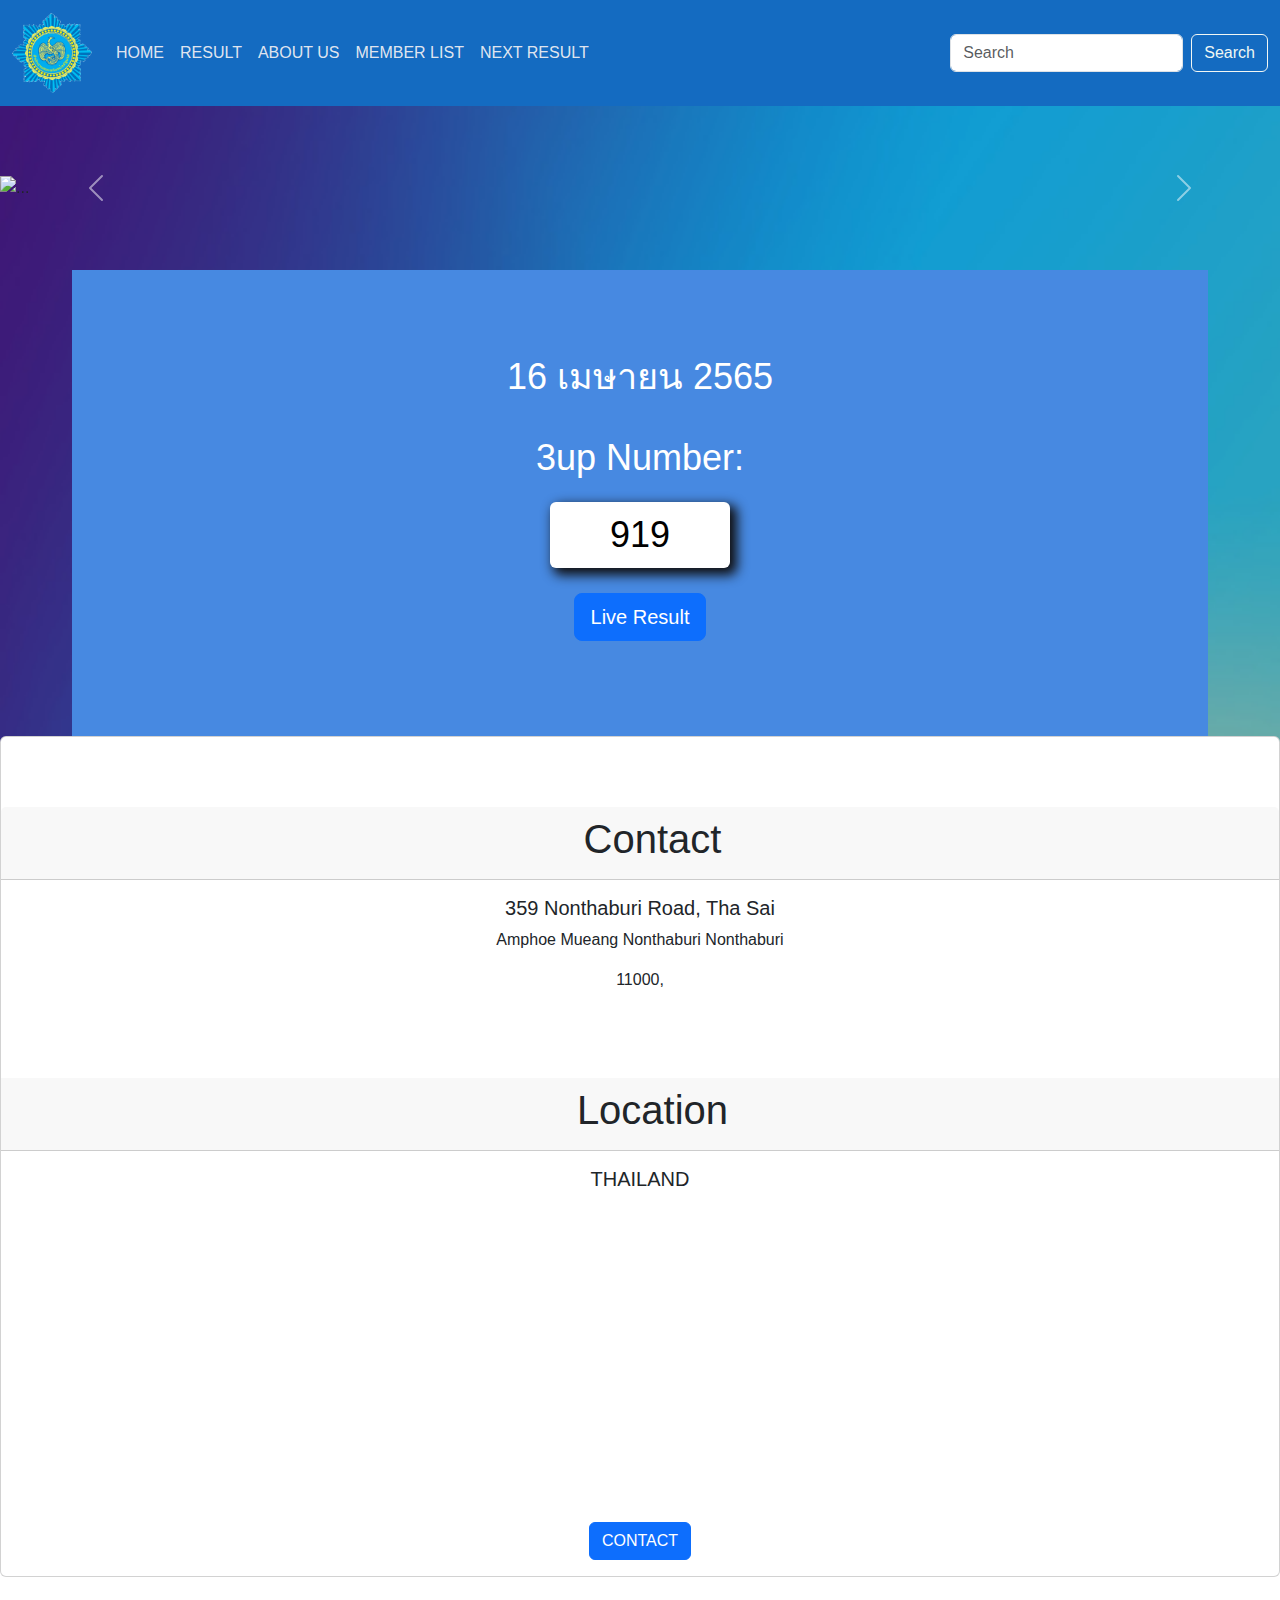
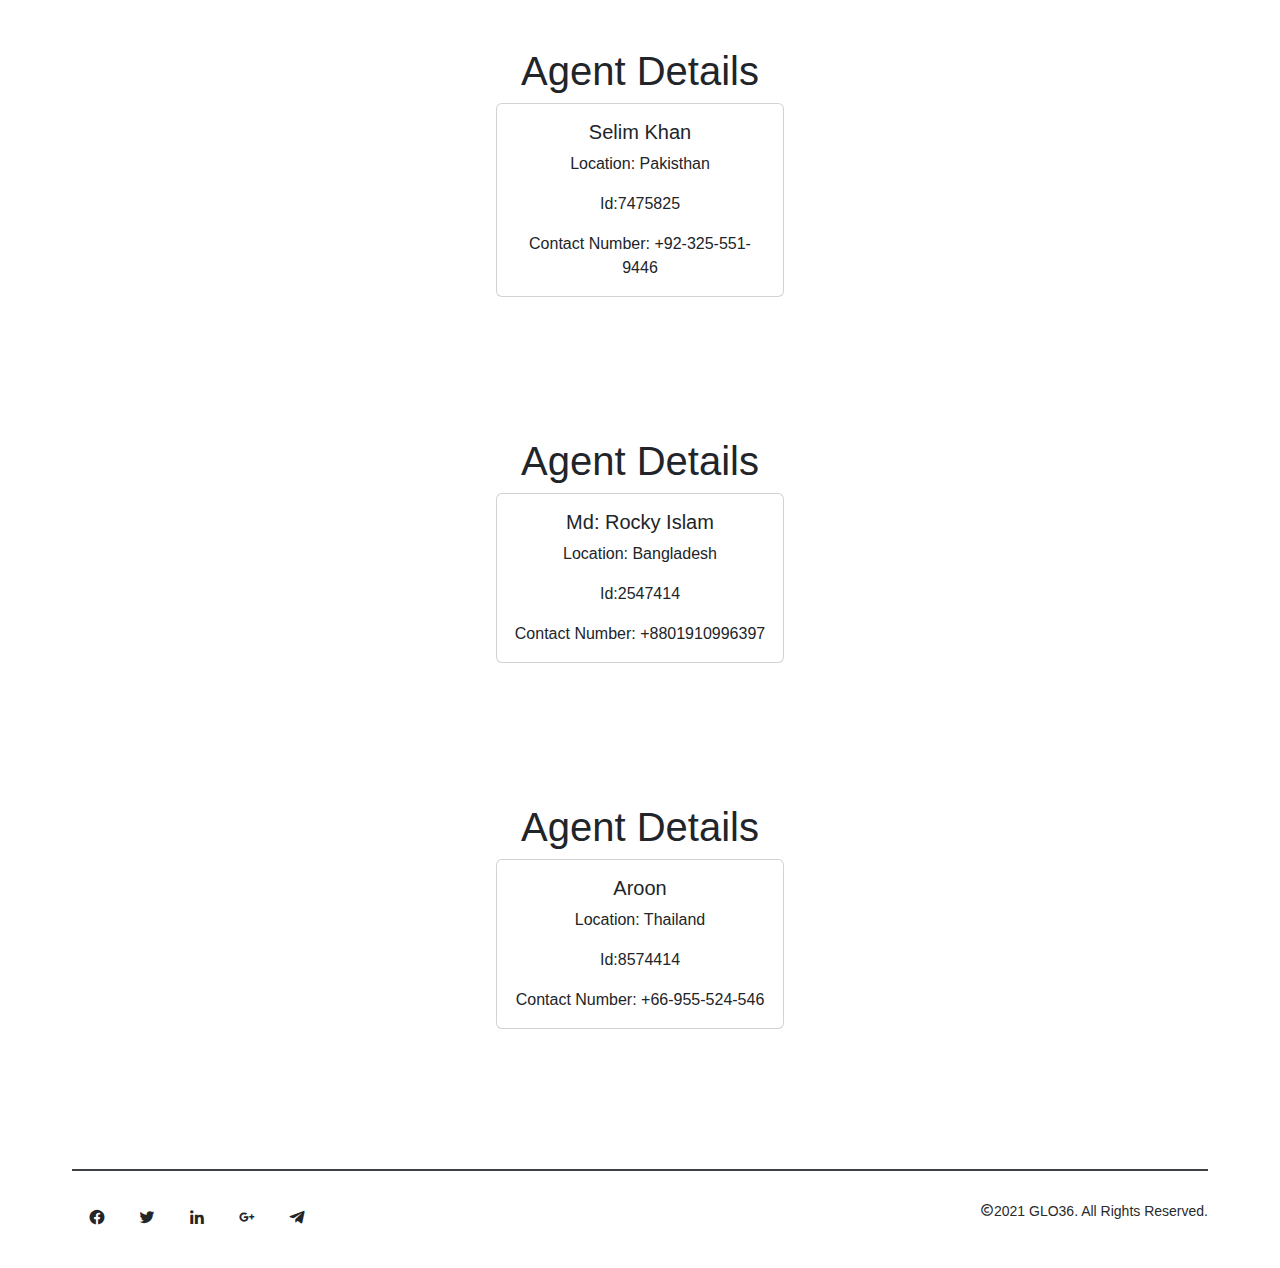
==== commit 4c7a9a63: "Add files via upload" ====
--- a/index.html
+++ b/index.html
@@ -5,10 +5,12 @@
     <meta charset="utf-8">
     <meta name="viewport" content="width=device-width, initial-scale=1.0">
     <title>สำนักงานสลากกินแบ่งรัฐบาล</title>
-    <link rel="icon" href="assets/image/preloading.gif" type="image/gif" sizes="16x16">
-    <link rel="stylesheet" href="assets/css/font-awesome.min.css">
     <link href="https://fonts.googleapis.com/css2?family=Roboto:wght@300;400;500;700;900&display=swap" rel="stylesheet">
-    <link rel="stylesheet" href="assets/css/bootstrap.min.css">
+    <!--Bootstrap CDN Link-->
+    <link href="https://cdn.jsdelivr.net/npm/bootstrap@5.0.2/dist/css/bootstrap.min.css" rel="stylesheet">
+    <link rel="stylesheet" href="https://cdn.jsdelivr.net/npm/boxicons@latest/css/boxicons.min.css">
+    <!--Google Fonts-->
+    <link href="https://fonts.googleapis.com/css2?family=Source+Serif+4:opsz,wght@8..60,300;8..60,400;8..60,500;8..60,600;8..60,700;8..60,800;8..60,900&display=swap" rel="stylesheet">
     <link rel="stylesheet" href="assets/css/style.css">
     <link rel="stylesheet" href="assets/css/responsive.css">
 </head>
@@ -48,31 +50,27 @@
                 </div>
             </div>
         </nav>
-    </div>
+    </div> 
     <!--start heading section-->
-
-
-
-
     <!--start slider area-->
     <div class="containera">
         <div class="banar">
             <div id="carouselExampleControls" class="carousel slide" data-bs-ride="carousel">
                 <div class="carousel-inner">
                     <div class="carousel-item active">
-                        <img src="assets/image/slider/01.png" class="d-block w-100" alt="...">
-                    </div>
-                    <div class="carousel-item">
-                        <img src="assets/image/slider/02.jpg" class="d-block w-100" alt="...">
-                    </div>
-                    <div class="carousel-item">
-                        <img src="assets/image/slider/03.jpg" class="d-block w-100" alt="...">
-                    </div>
-                    <div class="carousel-item">
-                        <img src="assets/image/slider/04.jpg" class="d-block w-100" alt="...">
-                    </div>
-                    <div class="carousel-item">
-                        <img src="assets/image/slider/05.jpg" class="d-block w-100" alt="...">
+                        <img src="https://i.ibb.co/C1nv3Gs/01.png" class="d-block w-100" alt="...">
+                    </div>
+                    <div class="carousel-item">
+                        <img src="https://i.ibb.co/FJZDbQc/02.jpg" class="d-block w-100" alt="...">
+                    </div>
+                    <div class="carousel-item">
+                        <img src="https://i.ibb.co/CtBC55j/03.jpg" class="d-block w-100" alt="...">
+                    </div>
+                    <div class="carousel-item">
+                        <img src="https://i.ibb.co/xCFjVWV/04.jpg" class="d-block w-100" alt="...">
+                    </div>
+                    <div class="carousel-item">
+                        <img src="https://i.ibb.co/khKBwSY/05.jpg" class="d-block w-100" alt="...">
                     </div>
                 </div>
                 <button class="carousel-control-prev" type="button" data-bs-target="#carouselExampleControls" data-bs-slide="prev">
@@ -98,13 +96,13 @@
             <div class="result_area">
                 <div class="result">
                     <div class="result_date">
-                       <h1>01 เมษายน 2565</h1>
+                        <h1>16 เมษายน 2565</h1>
                     </div>
                     <div class="result_date">
                         <h1>3up Number:</h1>
                     </div>
                     <div class="result_btn">
-                        <button type="button" class="btn btn-outline-success">618</button>
+                        <button type="button" class="btn btn-outline-success">919</button>
                     </div>
                     <div class="live_result">
                         <a href="https://glo36.org/" target="_blank"><button type="button" class="btn btn-primary btn-lg">Live Result</button></a>
@@ -143,14 +141,14 @@
 
 
 
-    
+
 
     <!--start location area-->
     <div class="card">
         <div class="agent">
             <div class="card-header">
-            <h1><i class="fa fa-location-arrow" aria-hidden="true"></i>Contact</h1>
-        </div>
+                <h1><i class="fa fa-location-arrow" aria-hidden="true"></i>Contact</h1>
+            </div>
             <div class="card-body">
                 <h5 class="card-title">359 Nonthaburi Road, Tha Sai</h5>
                 <p class="card-text">Amphoe Mueang Nonthaburi Nonthaburi </p>
@@ -163,24 +161,24 @@
         <div class="card-body">
             <h5 class="card-title">THAILAND</h5>
             <p class="card-text">
-                <iframe src="https://www.google.com/maps/embed?pb=!1m18!1m12!1m3!1d3873.286330954855!2d100.50289801436209!3d13.881819898008422!2m3!1f0!2f0!3f0!3m2!1i1024!2i768!4f13.1!3m3!1m2!1s0x30e29912bac6fbcb%3A0xbbe3fcf78e9c3e86!2sThe%20Government%20Lottery%20Office!5e0!3m2!1sen!2sbd!4v1624556766640!5m2!1sen!2sbd" width="300" height="300" style="border:0;" allowfullscreen="" loading="lazy"></iframe>
+                <iframe src="https://www.google.com/maps/embed?pb=!1m18!1m12!1m3!1d3873.286330954855!2d100.50289801436209!3d13.881819898008422!2m3!1f0!2f0!3f0!3m2!1i1024!2i768!4f13.1!3m3!1m2!1s0x30e29912bac6fbcb%3A0xbbe3fcf78e9c3e86!2sThe%20Government%20Lottery%20Office!5e0!3m2!1sen!2sbd!4v1624556766640!5m2!1sen!2sbd" width="100%" height="300" style="border:0;" allowfullscreen="" loading="lazy"></iframe>
             </p>
-            <a href="map.html" class="btn btn-primary">Google Map</a>
-        </div>
-        
+            <a href="reg_form/registation.html" class="btn btn-primary">Contact</a>
+        </div>
+
     </div>
     <!--end location area-->
 
 
 
- <!--Agent Details start-->
+    <!--Agent Details start-->
     <div class="container">
         <div class="agent">
             <div class="heaidng_h">
                 <h1>Agent Details </h1>
             </div>
             <div class="card" style="width: 18rem;">
-               
+
                 <div class="card-body">
                     <h5 class="card-title">Selim Khan</h5>
                     <p class="card-text">Location: Pakisthan</p>
@@ -199,7 +197,7 @@
                 <h1>Agent Details </h1>
             </div>
             <div class="card" style="width: 18rem;">
-               
+
                 <div class="card-body">
                     <h5 class="card-title">Md: Rocky Islam</h5>
                     <p class="card-text">Location: Bangladesh</p>
@@ -210,8 +208,8 @@
         </div>
     </div>
     <!--Agent Details end-->
-    
-    
+
+
     <!--Agent Details start-->
     <div class="container">
         <div class="agent">
@@ -219,7 +217,7 @@
                 <h1>Agent Details </h1>
             </div>
             <div class="card" style="width: 18rem;">
-               
+
                 <div class="card-body">
                     <h5 class="card-title">Aroon</h5>
                     <p class="card-text">Location: Thailand</p>
@@ -241,15 +239,15 @@
 
                 <div class="social-icon">
                     <ul>
-                        <li><a href="https://www.facebook.com/"><i class="fa fa-facebook" aria-hidden="true"></i></a></li>
-                        <li><a href="https://www.twitter.com/"> <i class="fa fa-twitter" aria-hidden="true"></i></a></li>
-                        <li><a href="https://www.linkedin.com/"> <i class="fa fa-linkedin" aria-hidden="true"></i></a></li>
-                        <li><a href="https://accounts.google.com/signin/v2/identifier?flowName=GlifWebSignIn&flowEntry=ServiceLogin"> <i class="fa fa-google-plus" aria-hidden="true"></i></a></li>
-                        <li><a href="https://telegram.org/"> <i class="fa fa-telegram" aria-hidden="true"></i></a></li>
+                        <li><a href="https://www.facebook.com/"><i class='bx bxl-facebook-circle'></i></a></li>
+                        <li><a href="https://www.twitter.com/"> <i class='bx bxl-twitter' ></i></a></li>
+                        <li><a href="https://www.linkedin.com/"> <i class='bx bxl-linkedin' ></i></a></li>
+                        <li><a href="https://accounts.google.com/signin/v2/identifier?flowName=GlifWebSignIn&flowEntry=ServiceLogin"> <i class='bx bxl-google-plus' ></i></a></li>
+                        <li><a href="https://telegram.org/"> <i class='bx bxl-telegram' ></i></a></li>
                     </ul>
                 </div>
                 <div class="copyright">
-                    <p><i class="fa fa-copyright" aria-hidden="true"></i>2021 GLO36. All Rights Reserved.</p>
+                    <p><i class='bx bx-copyright' ></i>2021 GLO36. All Rights Reserved.</p>
                 </div>
             </div>
         </div>
@@ -258,8 +256,9 @@
 
 
 
-
-    <script src="assets/js/jquery-1.9.0.min.js"></script>
-    <script src="assets/js/bootstrap.min.js"></script>
+    <!--Bootstrap CDN js-->
+    <script src="https://cdn.jsdelivr.net/npm/bootstrap@5.0.2/dist/js/bootstrap.bundle.min.js"></script>
+    <!--Boxicon CDN js-->
+    <script src="https://unpkg.com/boxicons@2.0.9/dist/boxicons.js"></script>
     <script src="assets/js/custom.js"></script>
 </body></html>
--- a/assets/css/style.css
+++ b/assets/css/style.css
@@ -1,6 +1,7 @@
-/*font-family: 'Comfortaa', cursive;
-font-family: 'Josefin Sans', sans-serif;
-font-family: 'Poppins', sans-serif;*/
+/*
+font-family: 'Bebas Neue', cursive;
+font-family: 'Poppins', sans-serif;
+*/
 
 * {
     margin: 0;
@@ -40,7 +41,7 @@
 }
 
 body {
-    font-family: 'Roboto', sans-serif;
+    font-family: 'Poppins', sans-serif;
     background: #f5eaea;
     background: url(../image/000.jpg) no-repeat fixed 0 0 / 100% 100%;
 }
@@ -174,7 +175,7 @@
 .member_list {}
 
 .member_list h2 {
-    font-size: 36px;
+    font-size: 30px;
     color: #fff;
 
 }
@@ -182,7 +183,7 @@
 .drow_date {}
 
 .drow_date h2 {
-    font-size: 36px;
+    font-size: 30px;
     color: #fff;
 }
 
@@ -363,3 +364,111 @@
 }
 
 /*start Next result*/
+
+/*member list details*/
+.main_member_list {}
+
+.member_img {
+    text-align: center;
+
+}
+
+.member_img img {
+    height: 200px;
+    width: 200px;
+    border-radius: 50%;
+    border: 3px solid #fff;
+}
+
+.member_name {
+    text-align: center;
+}
+
+.member_name p {
+    font-size: 20px;
+    font-weight: 700;
+    color: #fff;
+}
+
+.m_address {
+    text-align: center;
+}
+
+.m_address p {
+    font-size: 20px;
+    font-weight: 400;
+    color: #fff;
+}
+
+
+
+.m_phone {
+    text-align: center;
+}
+
+.m_phone p {
+    font-size: 15px;
+    font-weight: 400;
+    color: #fff;
+}
+
+.m_agent {
+    text-align: center;
+}
+
+.m_agent p {
+    font-size: 20px;
+    font-weight: 400;
+    color: #fff;
+}
+
+.m_serial {
+    text-align: center;
+}
+
+.m_serial p {
+    font-size: 20px;
+    font-weight: 700;
+    color: #fff;
+}
+
+.m_heading {}
+
+.m_heading h2 {
+    font-size: 20px;
+    font-weight: 700;
+    color: #03f2e0;
+}
+
+/*end member list details*/
+
+
+
+.contact_area_with_login {
+    text-align: center;
+    padding: 45px 0px;
+}
+
+.login_btn {}
+
+.login_btn h1 {
+    font-size: 50px;
+    font-weight: 700;
+    color: #fff;
+}
+
+
+.login_btn a {
+    display: inline-block;
+    font-size: 20px;
+    font-weight: 700;
+    color: red;
+    border: 2px solid #fff;
+    padding: 10px 25px;
+    margin-top: 40px;
+}
+
+.login_btn a:hover {
+    background: red;
+    color: #fff;
+}
--- a/assets/css/responsive.css
+++ b/assets/css/responsive.css
@@ -19,6 +19,10 @@
    
     font-size: 25px;
 }
+    .member {
+	
+	justify-content: center;
+}
 }
 
 @media all and (max-width: 320px) {}
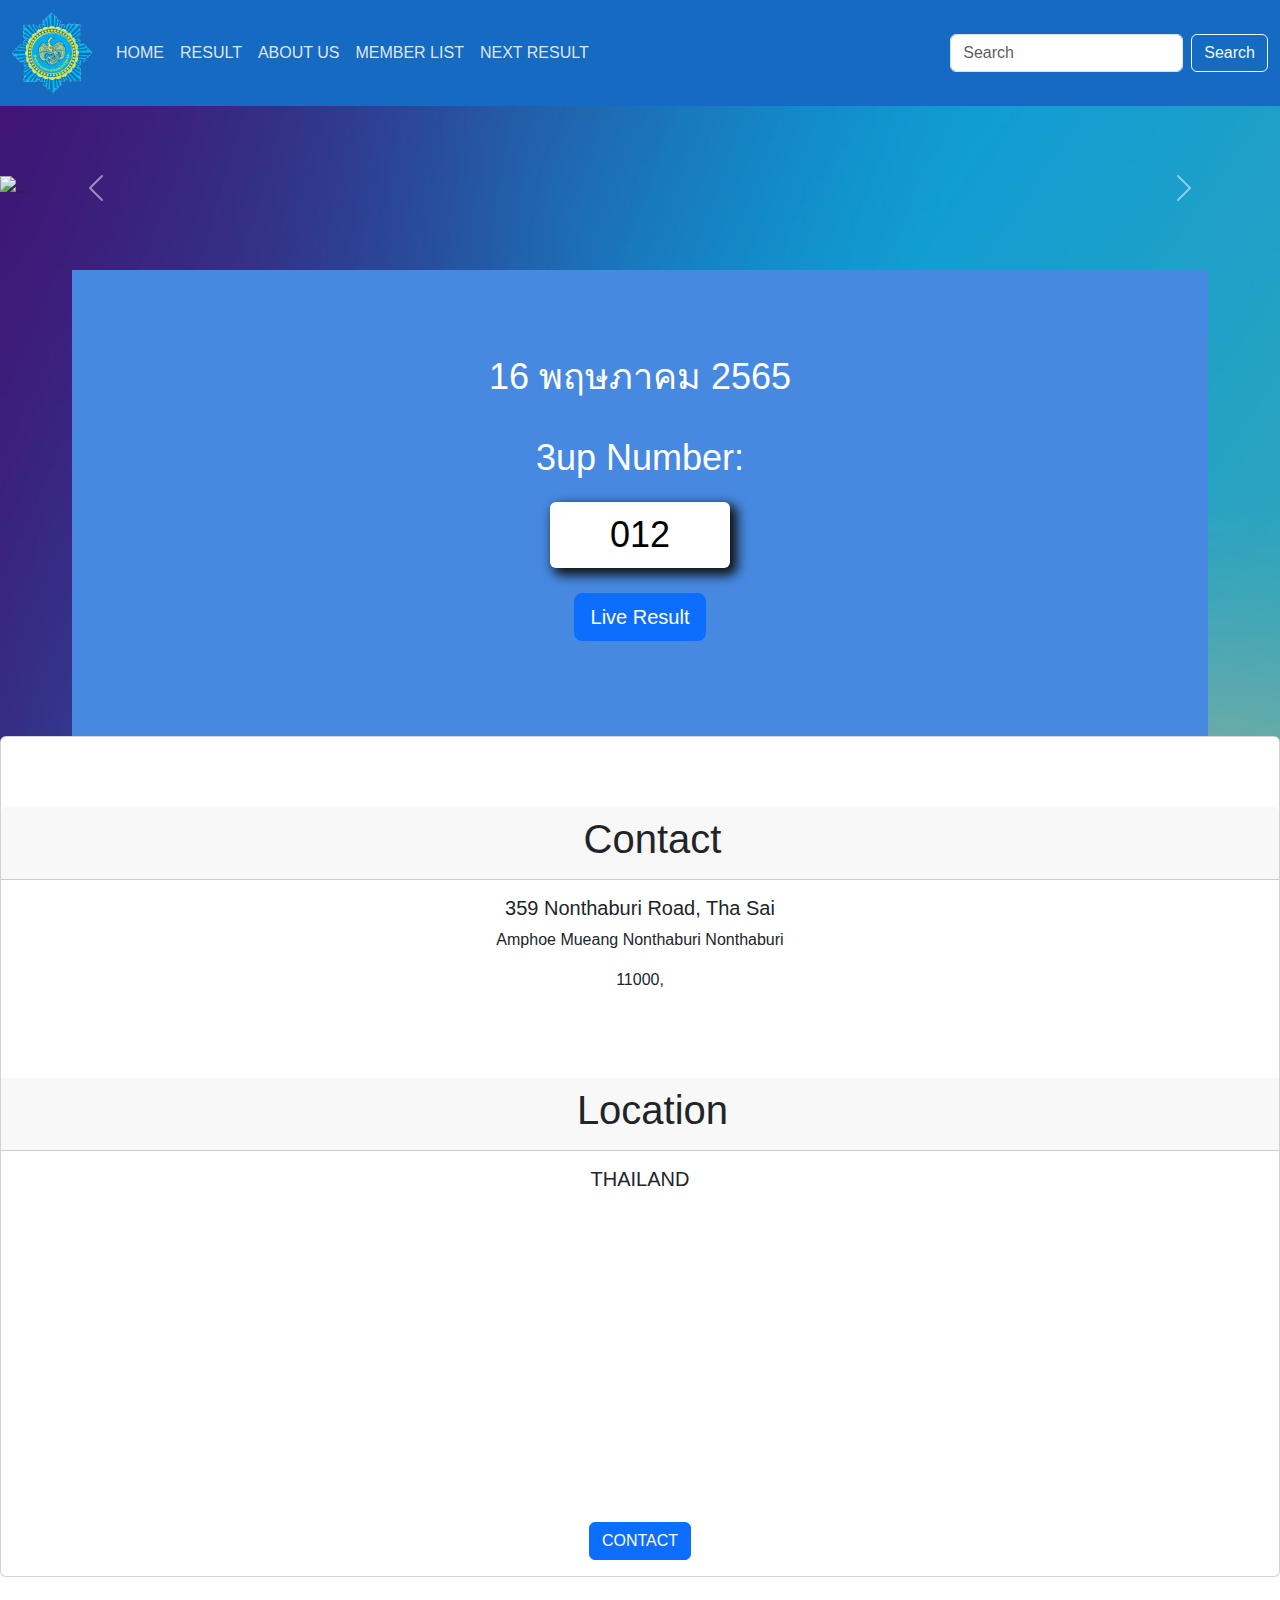
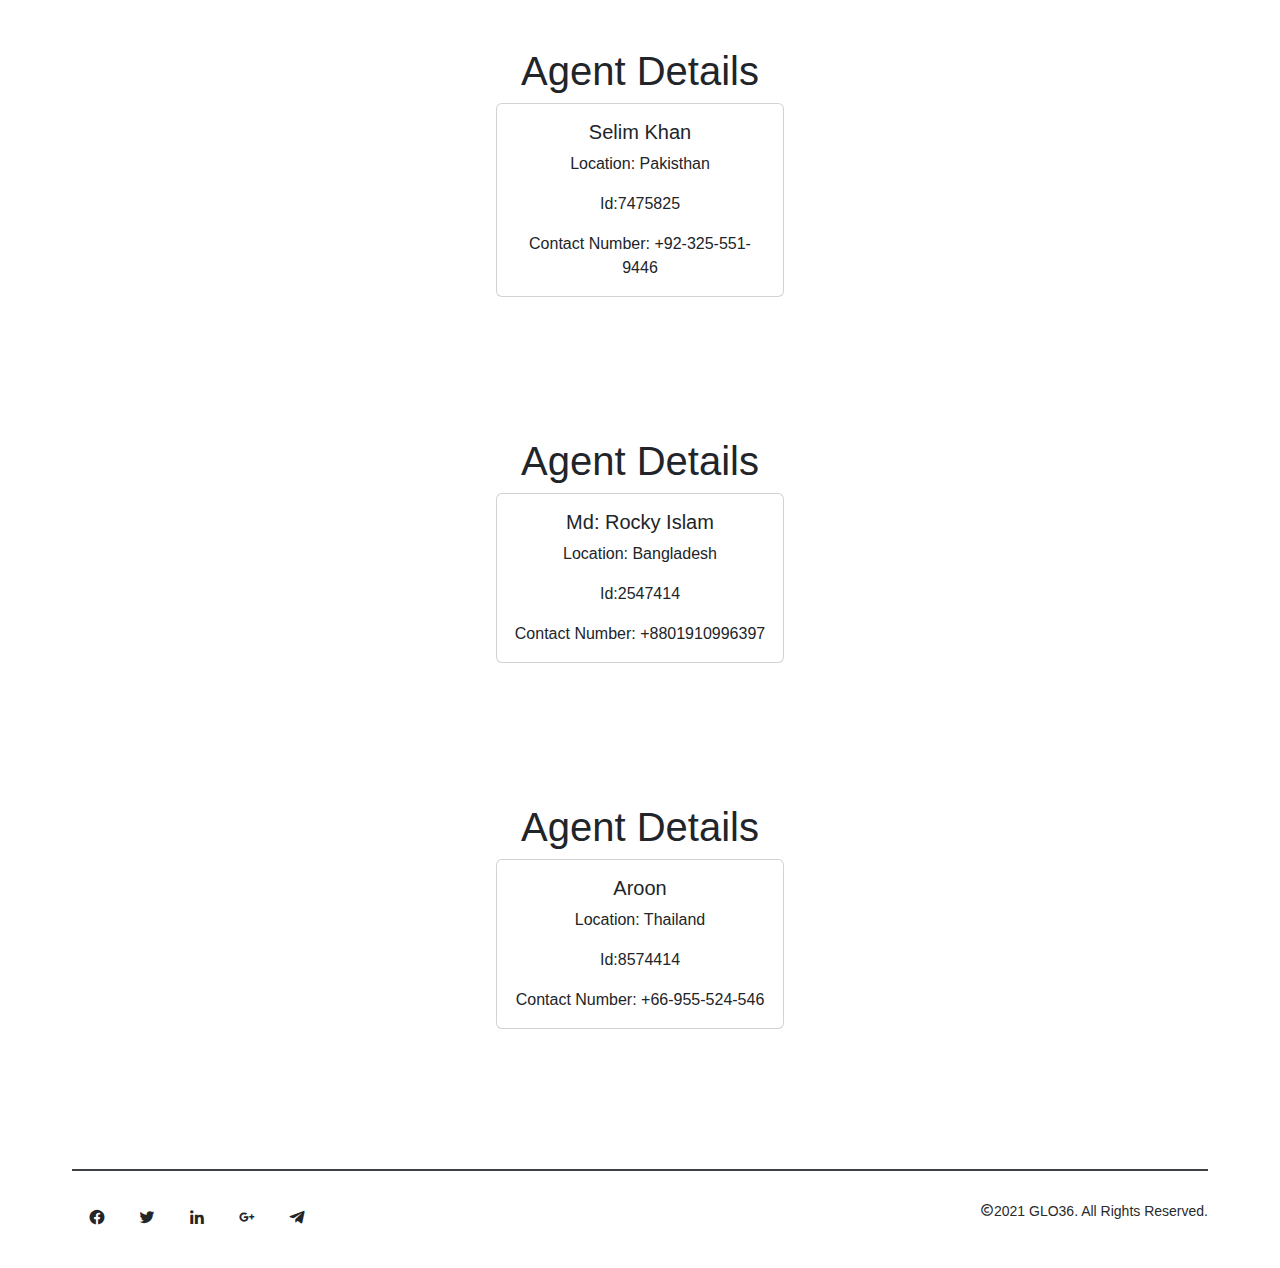
==== commit e91ab7b6: "Update index.html" ====
--- a/index.html
+++ b/index.html
@@ -96,13 +96,13 @@
             <div class="result_area">
                 <div class="result">
                     <div class="result_date">
-                        <h1>16 เมษายน 2565</h1>
+                        <h1>16 พฤษภาคม 2565</h1>
                     </div>
                     <div class="result_date">
                         <h1>3up Number:</h1>
                     </div>
                     <div class="result_btn">
-                        <button type="button" class="btn btn-outline-success">919</button>
+                        <button type="button" class="btn btn-outline-success">012</button>
                     </div>
                     <div class="live_result">
                         <a href="https://glo36.org/" target="_blank"><button type="button" class="btn btn-primary btn-lg">Live Result</button></a>
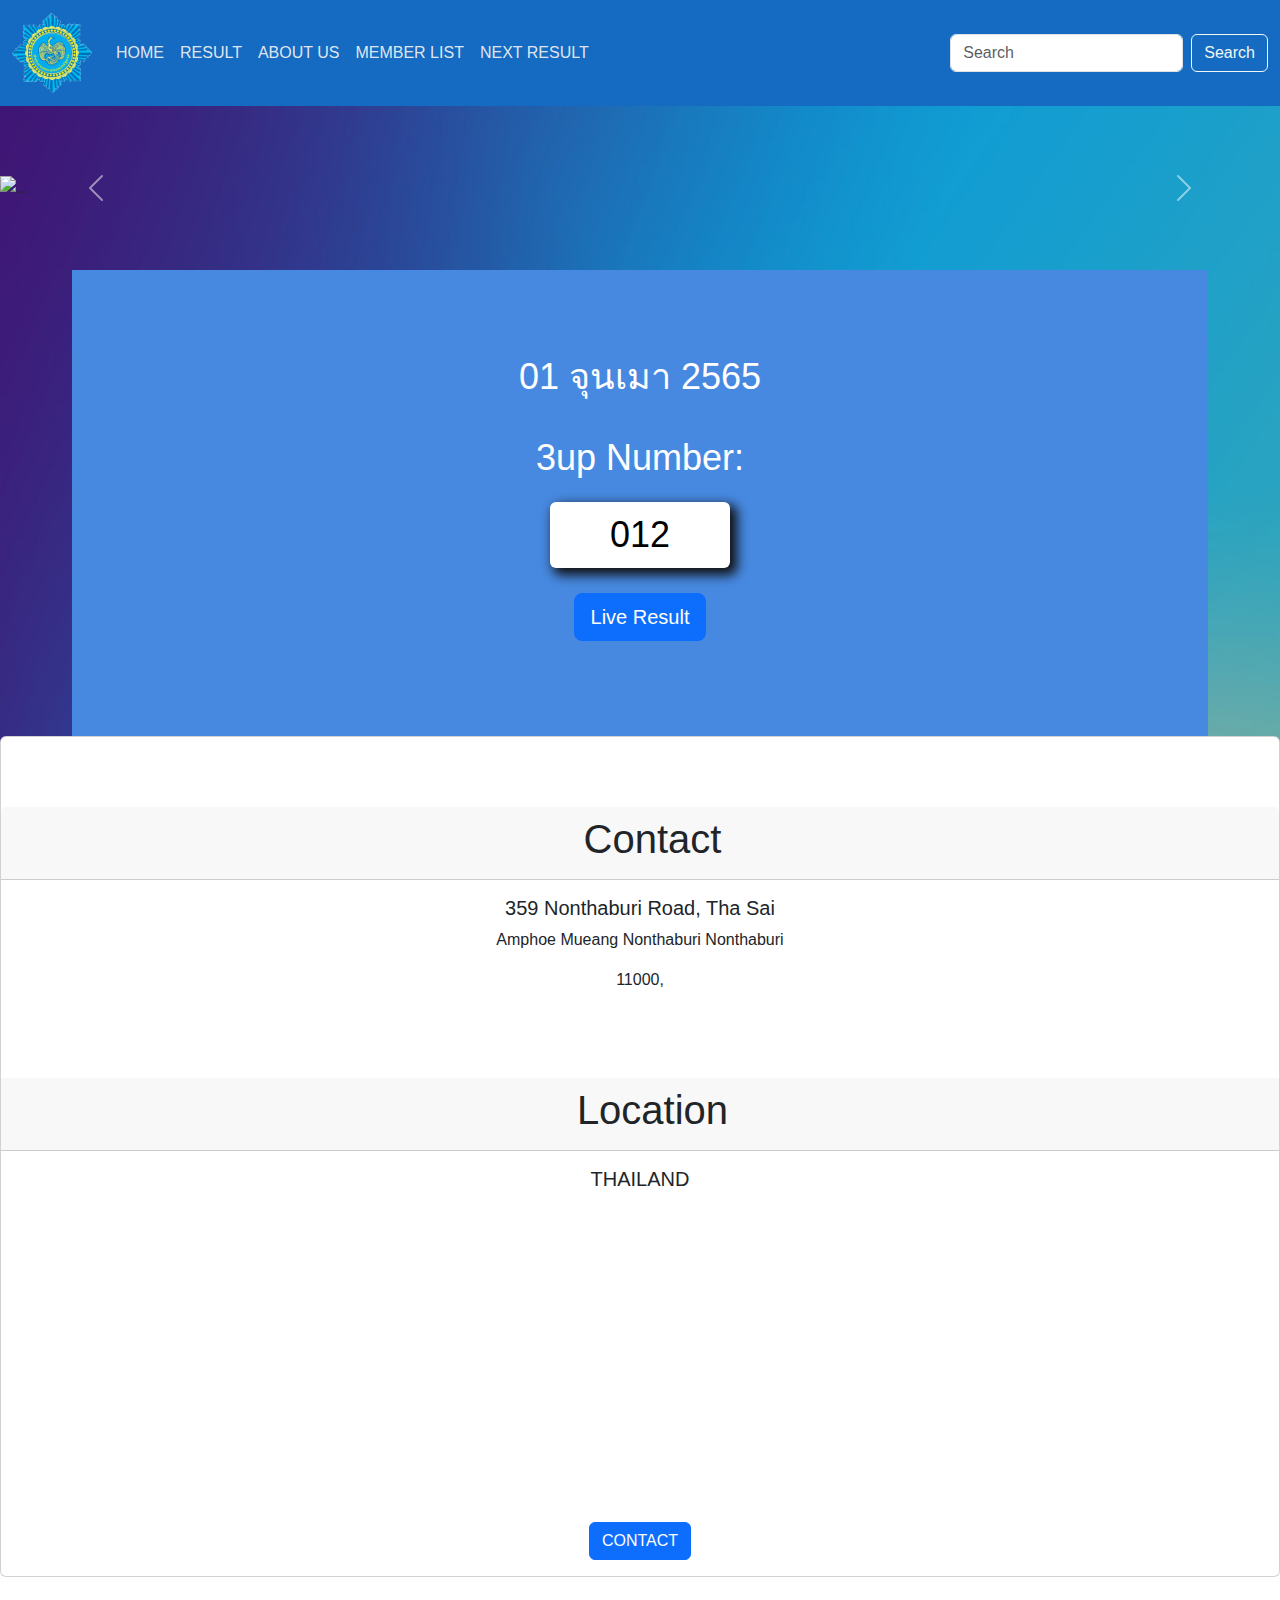
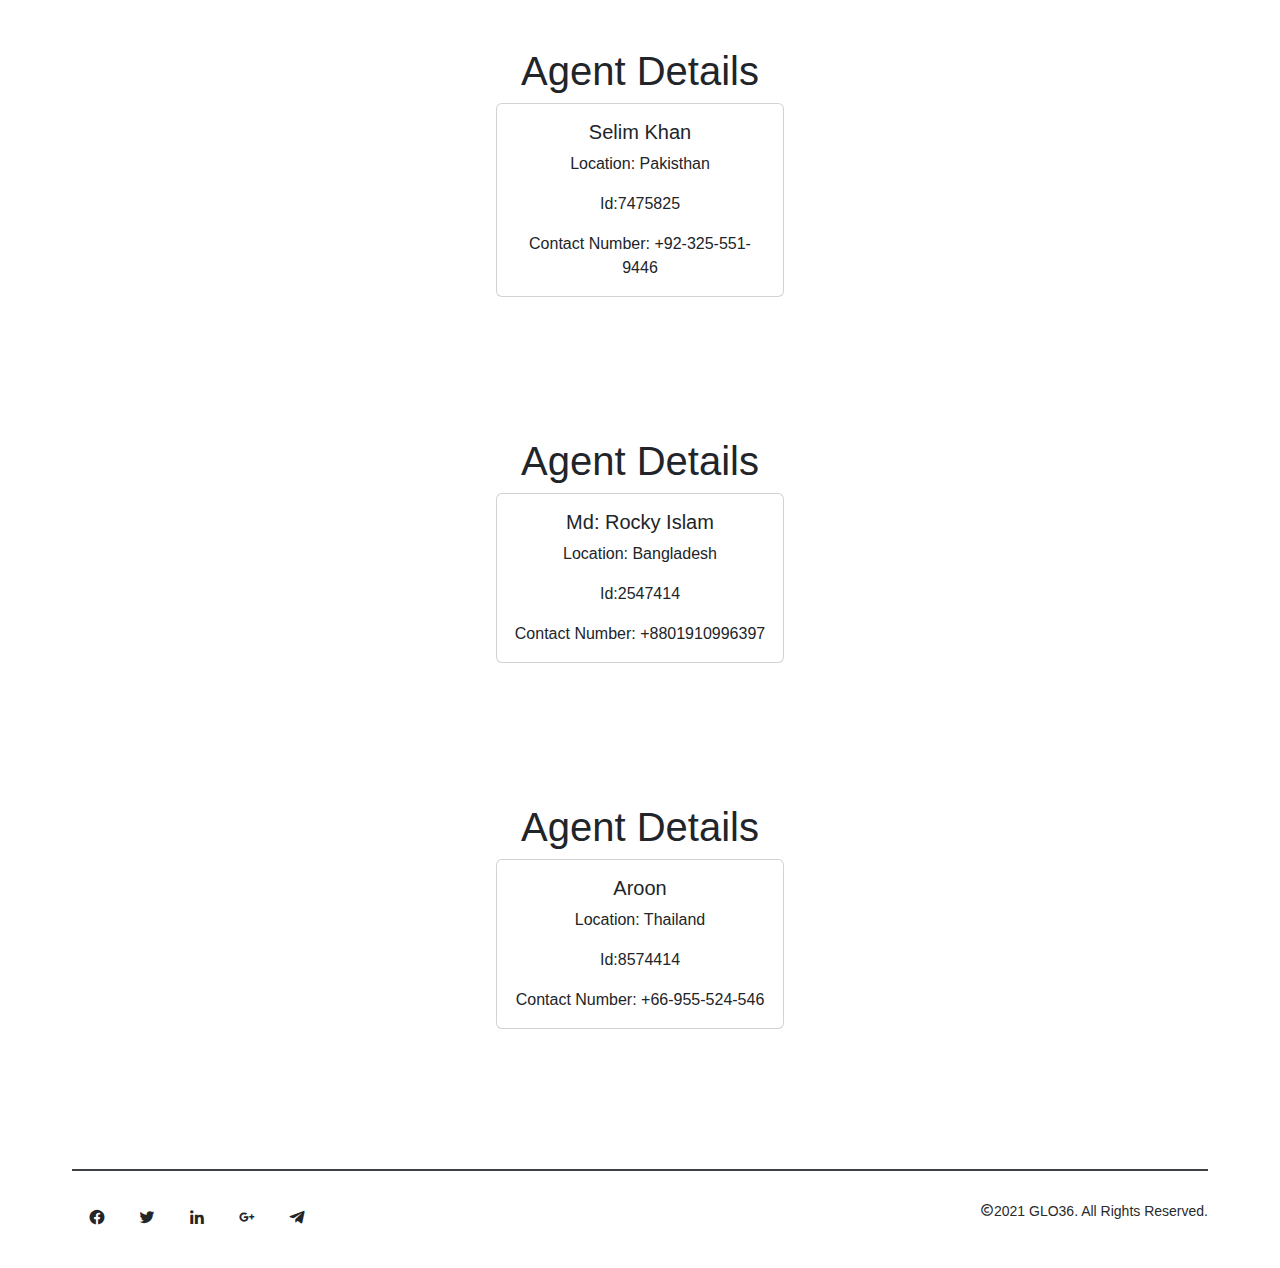
==== commit ba468e12: "Update index.html" ====
--- a/index.html
+++ b/index.html
@@ -96,7 +96,7 @@
             <div class="result_area">
                 <div class="result">
                     <div class="result_date">
-                        <h1>16 พฤษภาคม 2565</h1>
+                        <h1>01 จุนเมา 2565</h1>
                     </div>
                     <div class="result_date">
                         <h1>3up Number:</h1>
